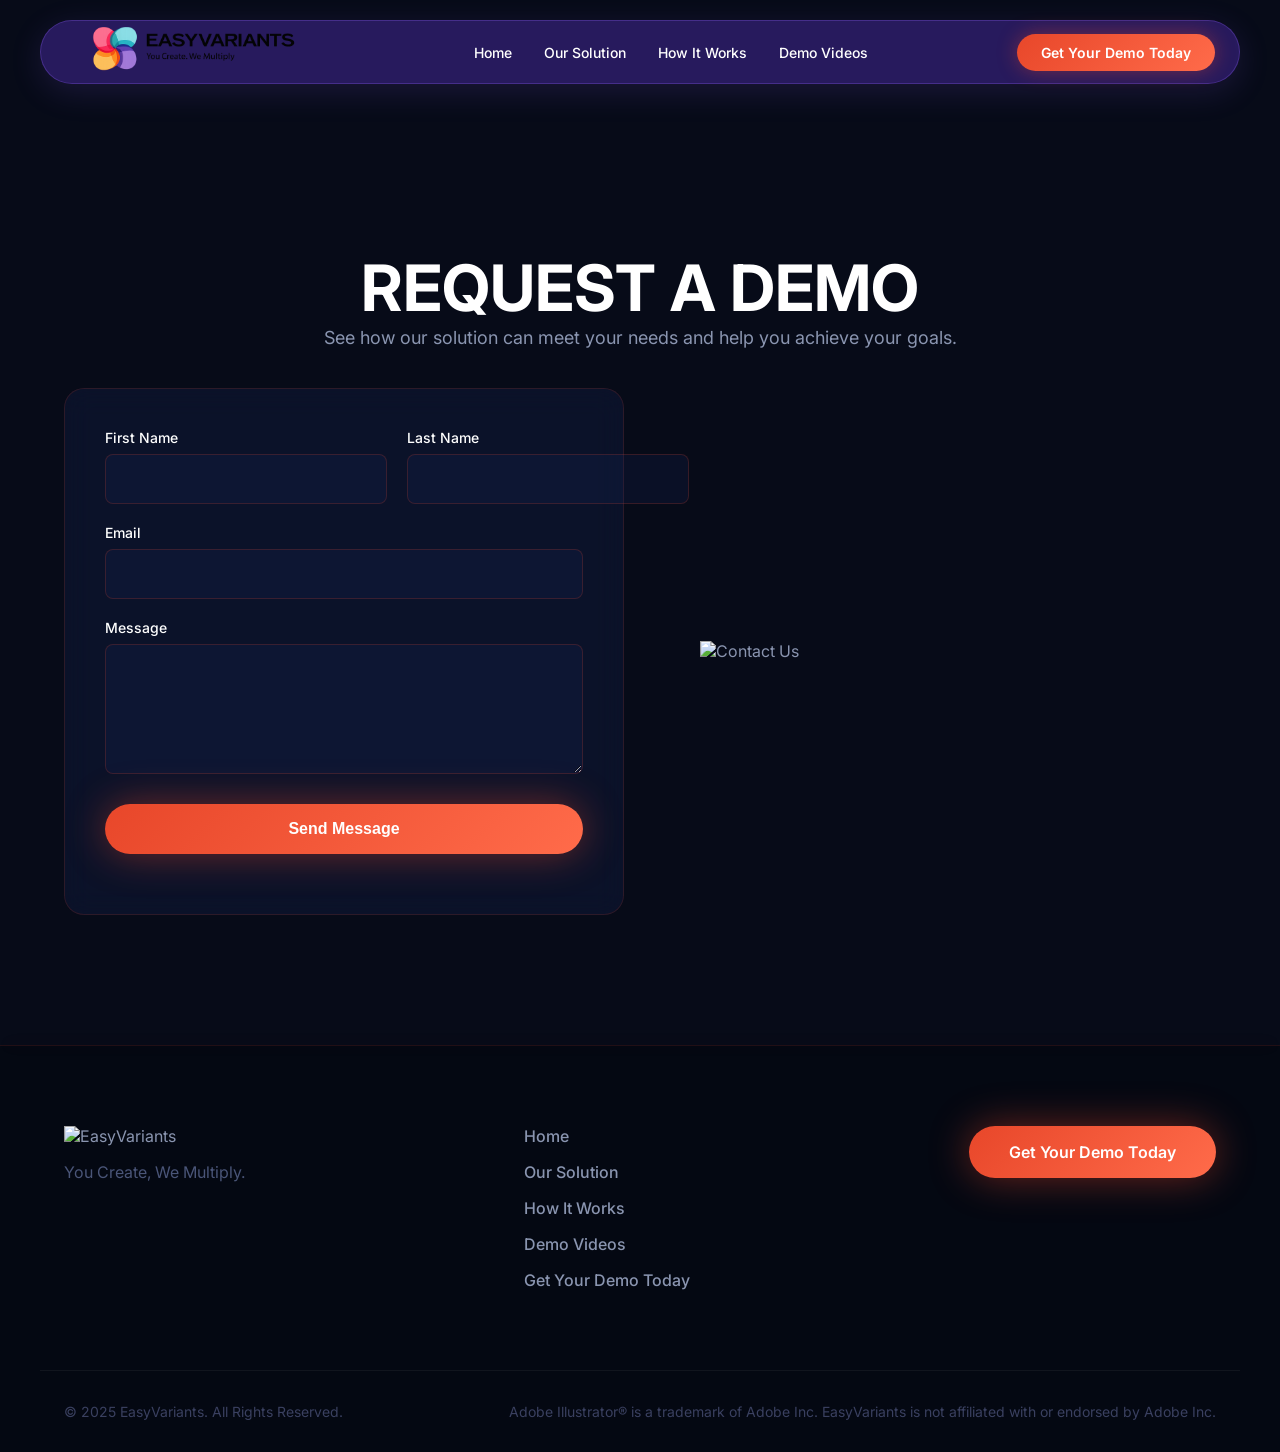
==== contactus.html @ 72572982 "updated latest changes" ====
<!DOCTYPE html>
<html lang="en">
<head>
  <meta charset="UTF-8" />
  <meta name="viewport" content="width=device-width, initial-scale=1.0" />
  <title>EasyVariants - Contact Us</title>
  <link rel="preconnect" href="https://fonts.googleapis.com">
  <link rel="preconnect" href="https://fonts.gstatic.com" crossorigin>
  <link href="https://fonts.googleapis.com/css2?family=Inter:wght@400;600;700;800&display=swap" rel="stylesheet">
  <link rel="stylesheet" href="styles.css">
</head>
<body class="contact-page">

  <!-- NAVBAR -->
  <nav class="navbar navbar-static">
    <div class="nav-container">
      <div class="nav-logo" style="display: flex; align-items: center; width: 260px; pointer-events: none; user-select: none;">
        <img src="logo.png" alt="EasyVariants" style="width: 100%; height: auto; object-fit: contain;" />
      </div>
      <div class="nav-links">
        <a href="index.html#home">Home</a>
        <a href="index.html#solution">Our Solution</a>
        <a href="index.html#how-it-works">How It Works</a>
        <a href="index.html#demos">Demo Videos</a>
      </div>
      <a href="contactus.html" class="nav-cta">Get Your Demo Today</a>

      <!-- Hamburger for mobile -->
      <button class="menu-toggle" aria-label="Toggle Menu">
        <span></span>
        <span></span>
        <span></span>
      </button>
    </div>
  </nav>

  <!-- MOBILE MENU -->
  <div class="mobile-menu">
     <a href="index.html#home">Home</a>
     <a href="index.html#solution">Our Solution</a>
     <a href="index.html#how-it-works">How It Works</a>
     <a href="index.html#demos">Demo Videos</a>
     <a href="contactus.html" class="nav-cta-mobile">Get Your Demo Today</a>
  </div>

  <section class="contact section-scroll">
    <div class="container contact-container">
      <div class="contact-text">
        <h2>REQUEST A DEMO</h2>
        <p>See how our solution can meet your needs and help you achieve your goals.</p>
      </div>

      <div class="contact-split">
        <div class="contact-form-wrapper glass-card">
          <form id="contactForm" class="contact-form">
            <div class="form-row">
              <div class="input-group">
                <label for="firstName">First Name</label>
                <input type="text" id="firstName" name="firstName" required />
              </div>
              <div class="input-group">
                <label for="lastName">Last Name</label>
                <input type="text" id="lastName" name="lastName" required />
              </div>
            </div>
            
            <div class="input-group">
              <label for="email">Email</label>
              <input type="email" id="email" name="email" required />
            </div>

            <div class="input-group">
              <label for="message">Message</label>
              <textarea id="message" name="message" rows="5" required></textarea>
            </div>

            <button type="submit" class="btn btn-primary submit-btn">Send Message</button>
            <div class="form-messages">
              <div class="success-msg">Message sent successfully!</div>
              <div class="error-msg">Something went wrong. Please try again!</div>
            </div>
          </form>
        </div>
        
        <div class="contact-illustration">
          <img src="https://easyvariants.com/img/contactus.png" alt="Contact Us" />
        </div>
      </div>
    </div>
  </section>

  <!-- FOOTER -->
  <footer>
    <div class="footer-top-line"></div>
    <div class="container footer-grid">
      <div class="footer-brand">
        <img src="https://easyvariants.com/img/logo.png" alt="EasyVariants" class="footer-logo-img" />
        <p>You Create, We Multiply.</p>
      </div>
      <div class="footer-nav">
        <a href="index.html#home">Home</a>
        <a href="index.html#solution">Our Solution</a>
        <a href="index.html#how-it-works">How It Works</a>
        <a href="index.html#demos">Demo Videos</a>
        <a href="contactus.html">Get Your Demo Today</a>
      </div>
      <div class="footer-action">
        <a href="contactus.html" class="btn btn-primary">Get Your Demo Today</a>
      </div>
    </div>
    <div class="container footer-bottom">
      <p>&copy; 2025 EasyVariants. All Rights Reserved.</p>
      <p class="disclaimer">Adobe Illustrator&reg; is a trademark of Adobe Inc. EasyVariants is not affiliated with or endorsed by Adobe Inc.</p>
    </div>
  </footer>

  <script src="script.js"></script>
</body>
</html>
---- styles.css ----
:root {
  --bg-main: #070B18;
  --bg-alt: #0C1228;

  --color-white: #FFFFFF;
  --color-body: #8A95B0;
  --color-muted: #4A5578;

  --brand-navy: #1A2B5E;
  --brand-orange: #E8472A;
  --brand-orange-glow: rgba(232, 71, 42, 0.35);

  --card-bg: rgba(26, 43, 94, 0.25);
  --card-border: rgba(232, 71, 42, 0.15);

  --grad-hero: linear-gradient(135deg, #E8472A 0%, #FF7A59 50%, #1A2B5E 100%);
  --grad-text: linear-gradient(90deg, #E8472A, #FF8C6B);
  --grad-btn: linear-gradient(135deg, #E8472A, #FF6B4A);

  --font-main: "Inter", sans-serif;
}

* {
  box-sizing: border-box;
  margin: 0;
  padding: 0;
}

html {
  font-family: var(--font-main);
  background: var(--bg-main);
  color: var(--color-body);
  scroll-behavior: smooth;
  font-size: 16px;
  overflow-x: hidden;
}

/* Base Typography */
h1,
h2,
h3,
h4,
h5,
h6 {
  color: var(--color-white);
  line-height: 1.2;
}

.badge {
  display: inline-block;
  font-size: 11px;
  letter-spacing: 0.18em;
  text-transform: uppercase;
  background: rgba(232, 71, 42, 0.1);
  border: 1px solid rgba(232, 71, 42, 0.25);
  border-radius: 50px;
  padding: 6px 16px;
  color: #E8472A;
  /* Fallback */
  background-clip: padding-box;
  margin-bottom: 24px;
  font-weight: 600;
}

/* Utilities */
.container {
  max-width: 1200px;
  margin: 0 auto;
  padding: 0 24px;
}

.section-center {
  text-align: center;
  max-width: 800px;
  margin: 0 auto 64px auto;
}

.section-center h2 {
  font-size: clamp(36px, 5vw, 64px);
  font-weight: 700;
  letter-spacing: -0.03em;
  margin-bottom: 24px;
}

.section-center p {
  font-size: 18px;
  line-height: 1.6;
}

/* Cinematic padding per requirements */
section {
  padding: 130px 0;
  position: relative;
}

.section-alt {
  background: var(--bg-alt);
}

/* Animations */
.section-scroll {
  opacity: 0;
  transform: translateY(28px);
  transition: opacity 0.6s ease, transform 0.6s ease;
}

.section-scroll.scrolled-in {
  opacity: 1;
  transform: translateY(0);
}

/* Buttons */
.btn {
  display: inline-flex;
  align-items: center;
  justify-content: center;
  padding: 16px 40px;
  border-radius: 50px;
  text-decoration: none;
  font-weight: 600;
  font-size: 16px;
  transition: all 0.3s ease;
  cursor: pointer;
  border: none;
}

.btn-primary {
  background: var(--grad-btn);
  color: var(--color-white);
  box-shadow: 0 0 40px rgba(232, 71, 42, 0.45);
}

.btn-primary:hover {
  transform: scale(1.03);
  box-shadow: 0 0 50px rgba(232, 71, 42, 0.6);
}

.btn-ghost {
  background: transparent;
  color: var(--brand-orange);
  border: 1.5px solid rgba(232, 71, 42, 0.5);
}

.btn-ghost:hover {
  background: var(--grad-btn);
  color: var(--color-white);
  border-color: transparent;
  transform: scale(1.03);
}

/* Cards */
.card,
.glass-card {
  background: var(--card-bg);
  backdrop-filter: blur(14px);
  -webkit-backdrop-filter: blur(14px);
  border-radius: 20px;
  border: 1px solid var(--card-border);
  padding: 40px;
  transition: transform 0.3s ease, box-shadow 0.3s ease;
}

.card h3 {
  font-size: 20px;
  font-weight: 600;
  margin-bottom: 16px;
  margin-top: 16px;
}

.card p {
  font-size: 16px;
  line-height: 1.6;
  color: var(--color-body);
}

/* Navbar */
.navbar {
  position: fixed;
  top: 20px;
  left: 0;
  right: 0;
  z-index: 100;
  pointer-events: none;
  /* Let clicks pass to background if empty */
}

.nav-container {
  pointer-events: auto;
  max-width: 1200px;
  height: 64px;
  margin: 0 auto;
  padding: 0 24px;
  border-radius: 60px;
  background: transparent;
  border: 1px solid transparent;
  display: flex;
  justify-content: space-between;
  align-items: center;
  transition: all 0.3s ease;
  box-shadow: none;
}

.navbar.scrolled .nav-container,
.navbar-static .nav-container {
  background: rgba(42, 28, 97, 0.95);
  backdrop-filter: blur(24px);
  -webkit-backdrop-filter: blur(24px);
  border: 1px solid rgba(139, 92, 246, 0.3);
  box-shadow: 0 8px 32px rgba(139, 92, 246, 0.15);
}

.nav-logo {
  display: flex;
  align-items: center;
  gap: 12px;
  text-decoration: none;
  color: var(--color-white);
  font-weight: 700;
  font-size: 18px;
}

.nav-logo img {
  height: 28px;
  width: auto;
}

.nav-links {
  display: flex;
  gap: 32px;
}

.nav-links a {
  color: var(--color-white);
  text-decoration: none;
  font-size: 14px;
  font-weight: 500;
  transition: color 0.3s ease;
}

.nav-links a:hover {
  color: var(--brand-orange);
}

.nav-cta {
  background: var(--grad-btn);
  color: var(--color-white);
  padding: 10px 24px;
  border-radius: 50px;
  text-decoration: none;
  font-weight: 600;
  font-size: 14px;
  box-shadow: 0 0 20px rgba(232, 71, 42, 0.4);
  transition: transform 0.3s ease;
}

.nav-cta:hover {
  transform: scale(1.05);
}

.menu-toggle {
  display: none;
  flex-direction: column;
  gap: 4px;
  background: none;
  border: none;
  cursor: pointer;
}

.menu-toggle span {
  display: block;
  width: 24px;
  height: 2px;
  background: var(--color-white);
  transition: 0.3s;
}

.mobile-menu {
  display: none;
  position: fixed;
  top: 80px;
  left: 20px;
  right: 20px;
  background: var(--card-bg);
  backdrop-filter: blur(24px);
  -webkit-backdrop-filter: blur(24px);
  border: 1px solid var(--card-border);
  border-radius: 20px;
  padding: 24px;
  flex-direction: column;
  gap: 20px;
  z-index: 99;
  text-align: center;
  transform: translateY(-20px);
  opacity: 0;
  pointer-events: none;
  transition: all 0.3s ease;
}

.mobile-menu.active {
  transform: translateY(0);
  opacity: 1;
  pointer-events: auto;
}

.mobile-menu a {
  color: var(--color-white);
  text-decoration: none;
  font-size: 18px;
  font-weight: 600;
}

.nav-cta-mobile {
  background: var(--grad-btn);
  padding: 14px;
  border-radius: 50px;
  color: var(--color-white);
  display: inline-block;
  margin-top: 10px;
}

/* HERO SECTION */
.hero {
  min-height: 100vh;
  display: flex;
  flex-direction: column;
  justify-content: center;
  align-items: center;
  text-align: center;
  padding-top: 160px;
  overflow: hidden;
}

.hero-content {
  max-width: 860px;
  position: relative;
  z-index: 2;
  margin: 0 auto;
}

.hero-bg {
  position: absolute;
  top: 0;
  left: 0;
  right: 0;
  bottom: 0;
  z-index: 1;
  overflow: hidden;
  pointer-events: none;
}

.orb {
  position: absolute;
  border-radius: 50%;
  filter: blur(120px);
}

.orb-orange {
  width: 600px;
  height: 600px;
  background: rgba(232, 71, 42, 0.12);
  top: 20%;
  left: -100px;
}

.orb-navy {
  width: 800px;
  height: 800px;
  background: rgba(26, 43, 94, 0.4);
  top: 10%;
  right: -200px;
}

.orb-red {
  width: 500px;
  height: 500px;
  background: rgba(180, 30, 10, 0.08);
  bottom: -100px;
  left: 30%;
}

.hero h1 {
  font-size: clamp(60px, 9vw, 100px);
  font-weight: 800;
  letter-spacing: -0.04em;
  line-height: 1.05;
  margin-bottom: 32px;
}

.line-gradient {
  background: var(--grad-text);
  -webkit-background-clip: text;
  -webkit-text-fill-color: transparent;
  background-clip: text;
}

.hero-sub {
  font-size: 20px;
  line-height: 1.6;
  max-width: 720px;
  margin: 0 auto 48px auto;
}

.hero-actions {
  display: flex;
  gap: 20px;
  justify-content: center;
  align-items: center;
  margin-bottom: 80px;
}

/* Rocket animation */
.hero-rocket {
  position: absolute;
  right: 5%;
  top: 40%;
  width: auto;
  max-width: 200px;
  z-index: 2;
  animation: float 3s ease-in-out infinite;
}

@keyframes float {
  0% {
    transform: translateY(-12px);
  }

  50% {
    transform: translateY(12px);
  }

  100% {
    transform: translateY(-12px);
  }
}

/* Marquee */
.marquee {
  width: 100%;
  overflow: hidden;
  background: rgba(26, 43, 94, 0.3);
  border-top: 1px solid rgba(232, 71, 42, 0.1);
  border-bottom: 1px solid rgba(232, 71, 42, 0.1);
  padding: 16px 0;
  position: relative;
  z-index: 2;
  margin-top: auto;
}

.marquee-track {
  display: flex;
  width: max-content;
  animation: marquee-scroll 25s linear infinite;
  align-items: center;
}

.marquee-track span {
  font-size: 16px;
  font-weight: 600;
  color: var(--color-white);
  padding: 0 24px;
}

.marquee-track .dot {
  width: 6px;
  height: 6px;
  background: var(--brand-orange);
  border-radius: 50%;
  display: inline-block;
  padding: 0;
}

@keyframes marquee-scroll {
  0% {
    transform: translateX(0);
  }

  100% {
    transform: translateX(-50%);
  }
}

/* Bento Grid System */
.bento-grid {
  display: grid;
  grid-template-columns: repeat(2, 1fr);
  gap: 24px;
}

@media (max-width: 768px) {
  .bento-grid {
    grid-template-columns: 1fr;
  }
}

/* THE PROBLEM SECTION */
.problem {
  position: relative;
}

.problem-glow {
  position: absolute;
  top: 50%;
  left: 50%;
  transform: translate(-50%, -50%);
  width: 800px;
  height: 800px;
  background: radial-gradient(circle, rgba(180, 30, 10, 0.06) 0%, transparent 70%);
  pointer-events: none;
  z-index: 0;
}

.problem .container {
  position: relative;
  z-index: 1;
}

.card-top-border {
  border-top: 2px solid rgba(232, 71, 42, 0.4);
}

.card-icon {
  width: 48px;
  height: 48px;
  margin-bottom: 24px;
  border-radius: 8px;
}

/* SOLUTION BRIDGE */
.solution-bridge {
  text-align: center;
  padding-bottom: 0;
  /* Gradient rule at very bottom */
}

.gradient-rule {
  height: 1px;
  width: 100%;
  background: linear-gradient(90deg, transparent, #E8472A, transparent);
  margin-top: 80px;
}

/* HOW IT WORKS */
.timeline-layout {
  display: flex;
  gap: 60px;
  align-items: center;
}

.timeline-left {
  flex: 1;
  position: relative;
  padding-left: 20px;
}

.timeline-line {
  position: absolute;
  left: 10px;
  top: 0;
  bottom: 0;
  width: 2px;
  background: var(--brand-orange);
  box-shadow: 0 0 10px rgba(232, 71, 42, 0.6);
}

.timeline-step {
  position: relative;
  margin-bottom: 60px;
}

.timeline-step:last-child {
  margin-bottom: 0;
}

.step-icon {
  position: absolute;
  left: -20px;
  top: 24px;
  width: 24px;
  height: 24px;
  background: var(--bg-main);
  border: 4px solid var(--brand-orange);
  border-radius: 50%;
  box-shadow: 0 0 15px rgba(232, 71, 42, 0.5);
  transform: translateX(-50%);
  z-index: 2;
}

.step-bg-num {
  position: absolute;
  top: -40px;
  left: 20px;
  font-size: 120px;
  font-weight: 800;
  color: rgba(232, 71, 42, 0.06);
  z-index: 0;
  line-height: 1;
  pointer-events: none;
}

.step-content {
  position: relative;
  z-index: 1;
  padding-left: 60px;
}

.step-content h3 {
  font-size: 24px;
  margin-bottom: 16px;
}

.timeline-right {
  flex: 1;
}

/* Mockup Panel */
.mockup-panel {
  overflow: hidden;
  padding: 0;
  display: flex;
  flex-direction: column;
}

.mockup-header {
  height: 36px;
  background: rgba(0, 0, 0, 0.2);
  border-bottom: 1px solid var(--card-border);
  display: flex;
  align-items: center;
  padding: 0 16px;
  gap: 8px;
}

.mockup-header .dots {
  width: 10px;
  height: 10px;
  border-radius: 50%;
  background: rgba(255, 255, 255, 0.2);
}

.mockup-body {
  padding: 24px;
  background: rgba(10, 15, 30, 0.5);
}

.layer-item {
  display: flex;
  align-items: center;
  gap: 12px;
  padding: 12px;
  background: rgba(255, 255, 255, 0.03);
  border-radius: 8px;
  margin-bottom: 12px;
  font-size: 14px;
  font-weight: 500;
  border: 1px solid rgba(255, 255, 255, 0.05);
}

.layer-color {
  width: 16px;
  height: 16px;
  border-radius: 4px;
}

.c-orange {
  background: var(--brand-orange);
}

.c-blue {
  background: var(--brand-navy);
}

.c-green {
  background: #1f9450;
}

.mockup-canvas {
  height: 180px;
  margin-top: 24px;
  background: rgba(0, 0, 0, 0.2);
  border-radius: 12px;
  border: 1px solid var(--card-border);
  position: relative;
  overflow: hidden;
}

.mock-shape {
  position: absolute;
  top: 50%;
  left: 50%;
  transform: translate(-50%, -50%);
  width: 100px;
  height: 100px;
  border: 2px dashed rgba(255, 255, 255, 0.2);
  border-radius: 8px;
}

.mock-var {
  position: absolute;
  top: 50%;
  left: 50%;
  transform: translate(-50%, -50%);
  background: var(--brand-orange);
  color: white;
  padding: 4px 12px;
  font-size: 12px;
  font-weight: 700;
  border-radius: 4px;
}

/* INTELLIGENT FEATURES */
.grid-3 {
  display: grid;
  grid-template-columns: repeat(3, 1fr);
  gap: 24px;
}

.top-gradient-border {
  position: relative;
  overflow: hidden;
}

.top-gradient-border::before {
  content: "";
  position: absolute;
  top: 0;
  left: 0;
  right: 0;
  height: 3px;
  background: linear-gradient(90deg, #E8472A, #FF8C6B);
}

.hover-lift {
  transition: transform 0.3s ease, box-shadow 0.3s ease;
}

.hover-lift:hover {
  transform: translateY(-6px);
  box-shadow: 0 10px 40px rgba(232, 71, 42, 0.15);
}

/* DEMO VIDEOS - FLIPCARD */
.demo-section {
  position: relative;
  overflow: hidden;
  text-align: center;
}

.demo-glow {
  position: absolute;
  top: 50%;
  left: 50%;
  transform: translate(-50%, -50%);
  width: 800px;
  height: 800px;
  background: radial-gradient(circle, rgba(232, 71, 42, 0.15) 0%, transparent 60%);
  pointer-events: none;
}

.demo-container {
  display: flex;
  align-items: center;
  justify-content: space-between;
  gap: 60px;
  position: relative;
  z-index: 10;
}

.demo-text {
  flex: 1;
  text-align: left;
}

.drag-hint {
  color: #c9513a;
  font-weight: 600;
  margin-top: 16px;
}

.demo-flipcards {
  flex: 1;
  display: flex;
  justify-content: center;
  align-items: center;
  height: 500px;
}

/* Custom CSS to mimic Framer FlipCard component */
.flip-stack {
  position: relative;
  width: 320px;
  height: 420px;
  perspective: 1000px;
}

.flip-card {
  position: absolute;
  top: 0;
  left: 0;
  width: 100%;
  height: 100%;
  border-radius: 24px;
  background-size: cover;
  background-position: center;
  border: 1px solid rgba(255, 255, 255, 0.1);
  box-shadow: 0 20px 50px rgba(0, 0, 0, 0.5);
  cursor: grab;
  /* Using will-change could help with animations depending on device */
  will-change: transform, opacity;
  overflow: hidden;
  display: flex;
  flex-direction: column;
  justify-content: flex-end;
  /* Smooth transitions when dropping or re-stacking */
  transition: transform 0.6s cubic-bezier(0.2, 0.8, 0.2, 1),
    opacity 0.6s cubic-bezier(0.2, 0.8, 0.2, 1),
    scale 0.6s cubic-bezier(0.2, 0.8, 0.2, 1),
    box-shadow 0.6s cubic-bezier(0.2, 0.8, 0.2, 1);
}

.flip-card.dragging {
  cursor: grabbing;
  transition: none;
}

/* FlipCard visual inner details */
.fc-overlay {
  background: linear-gradient(transparent, rgba(7, 11, 24, 0.92));
  padding: 32px 24px 24px 24px;
  z-index: 2;
}

.fc-badge {
  position: absolute;
  top: 16px;
  right: 16px;
  background: rgba(232, 71, 42, 0.9);
  color: white;
  padding: 6px 12px;
  border-radius: 50px;
  font-size: 12px;
  font-weight: 600;
  z-index: 3;
}

.fc-title {
  color: white;
  font-size: 18px;
  font-weight: 600;
  margin-bottom: 4px;
}

.fc-desc {
  color: var(--color-body);
  font-size: 14px;
}


/* THE ADVANTAGE */
.stat-banner {
  background: rgba(232, 71, 42, 0.08);
  border: 1px solid rgba(232, 71, 42, 0.3);
  color: var(--brand-orange);
  padding: 12px 32px;
  border-radius: 50px;
  display: inline-block;
  font-weight: 600;
  box-shadow: 0 0 20px rgba(232, 71, 42, 0.1);
  margin-top: 16px;
}

.card-glow-dot {
  position: relative;
  overflow: hidden;
}

.glow-dot {
  position: absolute;
  top: 40px;
  left: 40px;
  width: 8px;
  height: 8px;
  background: var(--brand-orange);
  border-radius: 50%;
  box-shadow: 0 0 15px rgba(232, 71, 42, 0.8);
}

.card-glow-dot h3 {
  padding-left: 20px;
}

/* FINAL CTA */
.final-cta {
  text-align: center;
  position: relative;
}

.cta-glow {
  position: absolute;
  top: 50%;
  left: 50%;
  transform: translate(-50%, -50%);
  width: 900px;
  height: 900px;
  background: radial-gradient(circle, rgba(232, 71, 42, 0.15) 0%, transparent 60%);
  pointer-events: none;
}

.cta-container {
  max-width: 700px;
  position: relative;
  z-index: 2;
}

.cta-container h2 {
  font-size: clamp(36px, 5vw, 64px);
  margin-bottom: 24px;
}

.cta-container p {
  font-size: 18px;
  margin-bottom: 40px;
}

.btn-xl {
  padding: 20px 56px;
  font-size: 18px;
  box-shadow: 0 0 60px rgba(232, 71, 42, 0.55);
}

.cta-sub {
  margin-top: 24px;
  margin-bottom: 0 !important;
  font-size: 14px !important;
  color: var(--color-muted) !important;
}

/* FOOTER */
footer {
  background: #040812;
  position: relative;
}

.footer-top-line {
  height: 1px;
  background: rgba(232, 71, 42, 0.12);
  box-shadow: 0 -1px 20px rgba(232, 71, 42, 0.15);
}

.footer-grid {
  display: flex;
  justify-content: space-between;
  padding: 80px 24px;
  flex-wrap: wrap;
  gap: 40px;
}

.footer-brand {
  max-width: 300px;
}

.footer-logo-img {
  height: 32px;
  margin-bottom: 16px;
}

.footer-brand p {
  color: var(--color-muted);
}

.footer-nav {
  display: flex;
  flex-direction: column;
  gap: 16px;
}

.footer-nav a {
  color: var(--color-body);
  text-decoration: none;
  font-weight: 500;
  transition: color 0.3s;
}

.footer-nav a:hover {
  color: var(--brand-orange);
}

.footer-bottom {
  border-top: 1px solid rgba(255, 255, 255, 0.05);
  padding: 32px 24px;
  display: flex;
  justify-content: space-between;
  align-items: center;
  flex-wrap: wrap;
  gap: 20px;
}

.footer-bottom p {
  color: #3A4060;
  font-size: 14px;
}

/* CONTACT PAGE */
.contact-page {
  padding-top: 120px;
}

.contact-split {
  display: flex;
  gap: 60px;
  align-items: center;
  margin-top: 40px;
}

.contact-text {
  text-align: center;
}

.contact-text h2 {
  font-size: clamp(36px, 5vw, 64px);
}

.contact-text p {
  color: var(--color-body);
  font-size: 18px;
}

.contact-form-wrapper {
  flex: 1;
  max-width: 560px;
}

.contact-illustration {
  flex: 1;
}

.contact-illustration img {
  width: 100%;
  max-width: 500px;
  display: block;
  margin: 0 auto;
}

.form-row {
  display: flex;
  gap: 20px;
  margin-bottom: 20px;
}

.form-row .input-group {
  flex: 1;
  margin-bottom: 0;
}

.input-group {
  margin-bottom: 20px;
  display: flex;
  flex-direction: column;
}

.input-group label {
  margin-bottom: 8px;
  color: var(--color-white);
  font-size: 14px;
  font-weight: 500;
}

.input-group input,
.input-group textarea {
  background: rgba(26, 43, 94, 0.2);
  border: 1px solid rgba(232, 71, 42, 0.2);
  border-radius: 8px;
  padding: 14px 16px;
  color: var(--color-white);
  font-family: inherit;
  font-size: 16px;
  transition: all 0.3s ease;
  outline: none;
}

.input-group input:focus,
.input-group textarea:focus {
  border-color: var(--brand-orange);
  background: rgba(26, 43, 94, 0.4);
  box-shadow: 0 0 10px rgba(232, 71, 42, 0.2);
}

.submit-btn {
  width: 100%;
  margin-top: 10px;
}

.form-messages {
  margin-top: 20px;
  text-align: center;
}

.success-msg,
.error-msg {
  display: none;
  font-weight: 600;
  font-size: 14px;
}

.success-msg {
  color: #10B981;
}

.error-msg {
  color: #EF4444;
}

/* Responsive adjustments */
@media (max-width: 992px) {
  .timeline-layout {
    flex-direction: column;
  }

  .grid-3 {
    grid-template-columns: 1fr;
  }

  .demo-container {
    flex-direction: column;
    text-align: center;
  }

  .demo-text {
    text-align: center;
  }

  .contact-split {
    flex-direction: column;
  }
}

@media (max-width: 768px) {

  .nav-links,
  .nav-cta {
    display: none;
  }

  .menu-toggle {
    display: flex;
  }

  .form-row {
    flex-direction: column;
    gap: 0;
  }

  .form-row .input-group {
    margin-bottom: 20px;
  }

  .hero-rocket {
    display: none;
  }

  .hero h1 {
    font-size: 40px;
  }

  section {
    padding: 80px 0;
  }
}

/* Our Solution Section Redesign */
.solution-section { padding: 120px 0; display: flex; align-items: center; }
.solution-container { display: flex; gap: 60px; align-items: center; justify-content: space-between; }
.solution-left { flex: 0 0 45%; }
.solution-title { font-size: clamp(40px, 5vw, 56px); line-height: 1.1; margin-bottom: 24px; font-weight: 800; }
.solution-right { flex: 0 0 50%; display: flex; justify-content: flex-end; }
.workflow-card { background: rgba(12, 18, 40, 0.6); backdrop-filter: blur(20px); border: 1px solid rgba(139, 92, 246, 0.2); border-radius: 24px; padding: 40px; width: 100%; max-width: 480px; box-shadow: 0 20px 50px rgba(0,0,0,0.5); }
.wf-row { display: flex; justify-content: space-between; align-items: center; background: rgba(255,255,255,0.03); border: 1px solid rgba(255,255,255,0.05); padding: 16px 24px; border-radius: 12px; margin-bottom: 16px; }
.wf-label { display: flex; align-items: center; gap: 12px; font-weight: 600; font-size: 16px; color: var(--color-white); }
.wf-dot { width: 10px; height: 10px; border-radius: 50%; display: inline-block; }
.wf-value { background: rgba(255,255,255,0.05); padding: 4px 12px; border-radius: 20px; font-size: 14px; font-weight: 600; color: var(--color-body); }
.wf-footer { margin-top: 32px; background: rgba(139, 92, 246, 0.1); border-radius: 16px; padding: 24px; display: flex; justify-content: space-between; align-items: center; border: 1px solid rgba(139, 92, 246, 0.2); }
.wf-footer-label { font-weight: 600; color: #A78BFA; }
.wf-footer-val { font-size: 32px; font-weight: 800; color: white; line-height: 1; }

@media (max-width: 992px) {
  .solution-container { flex-direction: column; text-align: center; }
  .solution-left { width: 100%; max-width: 600px; margin-bottom: 40px; }
  .solution-right { width: 100%; justify-content: center; }
}

/* Smart Automation System */
.sa-layout { display: flex; gap: 40px; align-items: stretch; justify-content: space-between; }
.sa-grid { flex: 0 0 50%; display: grid; grid-template-columns: 1fr 1fr; gap: 20px; }
.sa-card {
  background: rgba(255,255,255,0.03); 
  border: 1px solid rgba(255,255,255,0.05); 
  border-radius: 16px; 
  padding: 32px 24px; 
  transition: transform 0.3s ease, background 0.3s ease;
}
.sa-card:hover { transform: translateY(-4px); background: rgba(255,255,255,0.06); }
.sa-card h4 { font-size: 18px; font-weight: 600; margin-bottom: 12px; color: var(--color-white); }
.sa-card p { font-size: 14px; color: var(--color-body); line-height: 1.5; margin: 0; }

.sa-highlight { flex: 0 0 45%; display: flex; align-items: stretch; }
.sa-highlight .premium-glass {
  width: 100%; max-width: none;
  background: rgba(7, 11, 24, 0.4);
  backdrop-filter: blur(40px);
  -webkit-backdrop-filter: blur(40px);
  border: 1px solid rgba(96, 165, 250, 0.3);
  box-shadow: 0 20px 60px rgba(0,0,0,0.6), inset 0 0 30px rgba(139,92,246,0.1);
  transition: all 0.3s ease;
  border-radius: 20px;
}
.sa-highlight .premium-glass:hover {
  transform: translateY(-8px);
  box-shadow: 0 30px 80px rgba(0,0,0,0.8), inset 0 0 50px rgba(139,92,246,0.2);
  border-color: rgba(139, 92, 246, 0.5);
}
.gradient-text { background: linear-gradient(90deg, #60A5FA, #A78BFA); -webkit-background-clip: text; background-clip: text; -webkit-text-fill-color: transparent; }

@media (max-width: 992px) {
  .sa-layout { flex-direction: column; }
  .sa-grid { flex: none; width: 100%; }
  .sa-highlight { flex: none; width: 100%; margin-top: 30px; }
}
@media (max-width: 768px) {
  .sa-grid { grid-template-columns: 1fr; }
}
/* --- V2 STYLES ADDED FOR HERO, SOLUTIONS, AND HOW IT WORKS --- */

/* Hero V2 (No scroll constraint) */
.no-scroll { height: 100vh; overflow: visible; padding: 0 !important; display: flex; align-items: center; justify-content: center; }
.hero-container-v2 { display: flex; align-items: center; width: 100%; max-width: 1200px; padding: 0 24px; margin-top: 80px; }
.hero-left { flex: 0 0 55%; text-align: left; z-index: 2; padding-right: 40px; }
.hero-right { flex: 0 0 45%; position: relative; display: flex; justify-content: center; z-index: 2; }
.hero-left h1 { font-size: clamp(32px, 4vw, 56px); line-height: 1.15; margin-bottom: 24px; }
.hero-left p.hero-sub { font-size: 18px; margin-bottom: 32px; max-width: 500px; margin-left: 0; }
.hero-left .hero-actions { display: flex; justify-content: flex-start; margin-bottom: 0; }

.shirt-interactive-container { position: relative; width: 100%; max-width: 500px; aspect-ratio: 1; perspective: 1200px; }
.shirt-glow { position: absolute; top: 50%; left: 50%; width: 350px; height: 350px; transform: translate(-50%, -50%); border-radius: 50%; background: radial-gradient(circle, rgba(59, 130, 246, 0.5) 0%, transparent 60%); filter: blur(40px); z-index: 0; pointer-events: none; }
.shirt-stack { width: 100%; height: 100%; position: relative; z-index: 1; transform-style: preserve-3d; transition: transform 0.6s ease; cursor: pointer; }
.shirt { width: 100%; height: auto; position: absolute; top: 0; left: 0; transition: all 0.6s cubic-bezier(0.2, 0.8, 0.2, 1); transform-origin: center center; }

/* Initial States */
.main-shirt { z-index: 15; transform: translateZ(0); filter: drop-shadow(0 20px 30px rgba(0,0,0,0.5)); }
/* All back shirts are hidden behind the main shirt initially */
.back-shirt { z-index: 1; opacity: 0; transform: scale(0.9) translate(0, 0); }

/* Hover actions (fanning out directly to the left and back/right) */
.shirt-stack:hover .main-shirt { transform: scale(1.1) translateZ(10px); filter: drop-shadow(0 30px 40px rgba(232,71,42,0.6)); z-index: 15; }

/* Left Fan (5 shirts) - increasing distance left and up */
.shirt-stack:hover .sl1 { opacity: 0.9; transform: translate(-40px, -20px) scale(0.95); transition-delay: 0.05s; z-index: 14; }
.shirt-stack:hover .sl2 { opacity: 0.8; transform: translate(-80px, -40px) scale(0.9); transition-delay: 0.1s; z-index: 13; }
.shirt-stack:hover .sl3 { opacity: 0.7; transform: translate(-120px, -60px) scale(0.85); transition-delay: 0.15s; z-index: 12; }
.shirt-stack:hover .sl4 { opacity: 0.6; transform: translate(-160px, -80px) scale(0.8); transition-delay: 0.2s; z-index: 11; }
.shirt-stack:hover .sl5 { opacity: 0.5; transform: translate(-200px, -100px) scale(0.75); transition-delay: 0.25s; z-index: 10; }

/* Right/Back Fan (5 shirts) - increasing distance right and up */
.shirt-stack:hover .sr1 { opacity: 0.9; transform: translate(40px, -20px) scale(0.95); transition-delay: 0.05s; z-index: 14; }
.shirt-stack:hover .sr2 { opacity: 0.8; transform: translate(80px, -40px) scale(0.9); transition-delay: 0.1s; z-index: 13; }
.shirt-stack:hover .sr3 { opacity: 0.7; transform: translate(120px, -60px) scale(0.85); transition-delay: 0.15s; z-index: 12; }
.shirt-stack:hover .sr4 { opacity: 0.6; transform: translate(160px, -80px) scale(0.8); transition-delay: 0.2s; z-index: 11; }
.shirt-stack:hover .sr5 { opacity: 0.5; transform: translate(200px, -100px) scale(0.75); transition-delay: 0.25s; z-index: 10; }

@keyframes floatUp { 0%, 100% { transform: translateY(0); } 50% { transform: translateY(-15px); } }
.shirt-interactive-container { animation: floatUp 5s ease-in-out infinite; }

/* Solutions V2 */
.solutions-grid-v2 { display: grid; grid-template-columns: repeat(3, 1fr); gap: 24px; }
.solution-stats { grid-column: 1 / -1; display: flex; align-items: center; justify-content: center; flex-direction: column; padding: 60px; text-align: center; position: relative; overflow: hidden; border: 1px solid rgba(139,92,246,0.3); }
.stats-glow { position: absolute; background: radial-gradient(circle, rgba(139,92,246,0.2) 0%, transparent 60%); width: 100%; height: 100%; top: 0; left: 0; z-index: 0; pointer-events: none;}
.stats-number { font-size: clamp(48px, 6vw, 80px) !important; font-weight: 800; margin: 0; z-index: 1; }
.stats-label { font-size: 20px; font-weight: 600; text-transform: uppercase; letter-spacing: 2px; color: var(--color-white) !important; z-index: 1; margin-top: 8px;}
.relative-overflow { position: relative; overflow: hidden; }
.blob { position: absolute; width: 150px; height: 150px; filter: blur(40px); opacity: 0.3; border-radius: 50%; z-index: 0; pointer-events: none;}
.blob-purple { background: #8B5CF6; top: -50px; right: -50px; }
.blob-blue { background: #3B82F6; bottom: -50px; left: -50px; }
.blob-cyan { background: #06b6d4; top: -50px; left: -50px; }
.blob-orange { background: #f97316; bottom: -50px; right: -50px; }
.s-icon { font-size: 32px; margin-bottom: 24px; position: relative; z-index: 1; display: inline-flex; align-items: center; justify-content: center; width: 64px; height: 64px; border-radius: 16px; background: rgba(0,0,0,0.3); border: 1px solid rgba(255,255,255,0.1); }
.purple-glow { box-shadow: 0 0 25px rgba(139,92,246,0.5); }
.blue-glow { box-shadow: 0 0 25px rgba(59,130,246,0.5); }
.cyan-glow { box-shadow: 0 0 25px rgba(6,182,212,0.5); }
.orange-glow { box-shadow: 0 0 25px rgba(249,115,22,0.5); }
.solutions-grid-v2 h3 { position: relative; z-index: 1; font-size: 22px; font-weight: 700; }
.solutions-grid-v2 p { position: relative; z-index: 1; color: var(--color-body); }

/* Timeline V2 */
.hw-container-v2 { display: flex; gap: 60px; align-items: stretch; justify-content: space-between; }
.hw-left { flex: 0 0 45%; position: relative; }
.hw-right { flex: 0 0 55%; position: relative; }
.timeline-v2 { position: relative; padding-left: 40px; margin-top: 50px; }
.timeline-glow { position: absolute; left: 40px; top: 0; width: 4px; height: 100%; background: linear-gradient(to bottom, #3B82F6, #8B5CF6, #E8472A); filter: blur(10px); opacity: 0.5; z-index: 0; }
.timeline-line-v2 { position: absolute; left: 40px; top: 0; width: 4px; height: 100%; background: rgba(255,255,255,0.1); border-radius: 4px; z-index: 1; }
.timeline-progress { position: absolute; top: 0; left: 0; width: 100%; height: 0%; background: linear-gradient(to bottom, #3B82F6, #8B5CF6, #E8472A); transition: height 0.5s ease; border-radius: 4px; }
.tl-step { position: relative; margin-bottom: 70px; z-index: 2; padding-left: 50px; cursor: pointer; }
.tl-step:last-child { margin-bottom: 0; min-height: 80px; }
.tl-circle { position: absolute; left: -24px; top: 0; width: 48px; height: 48px; border-radius: 50%; background: var(--bg-alt); border: 2px solid rgba(255,255,255,0.2); display: flex; align-items: center; justify-content: center; font-weight: 700; font-family: var(--font-main); color: rgba(255,255,255,0.4); z-index: 3; transition: all 0.3s ease; box-sizing: border-box; }
.tl-step.active .tl-circle, .tl-step:hover .tl-circle { border-color: #3B82F6; background: #3B82F6; color: white; box-shadow: 0 0 20px rgba(59,130,246,0.8); transform: scale(1.1); }
.tl-content { opacity: 0.6; transition: opacity 0.3s ease; }
.tl-step.active .tl-content, .tl-step:hover .tl-content { opacity: 1; }
.tl-content h3 { font-size: 24px; margin-bottom: 12px; }

/* Video Preview Panel */
.video-preview-panel { height: 100%; min-height: 520px; position: sticky; top: 100px; display: flex; flex-direction: column; overflow: hidden; padding: 0 !important; border: 1px solid rgba(139,92,246,0.3); transition: transform 0.3s ease; }
.video-preview-panel:hover { transform: scale(1.02); }
.panel-blur { position: absolute; width: 100%; height: 100%; top: 0; left: 0; background: radial-gradient(circle at center, rgba(59,130,246,0.1) 0%, transparent 70%); pointer-events: none; z-index: 0; }
.video-display { flex: 1; position: relative; overflow: hidden; }
.vid-screen { position: absolute; top: 0; left: 0; width: 100%; height: 100%; transition: opacity 0.5s ease, transform 0.5s ease; display: flex; align-items: center; justify-content: center; transform: translateY(20px); }
.vid-screen[style*="opacity: 1"] { transform: translateY(0); }
.vid-sim { background: rgba(0,0,0,0.6); width: 85%; height: 75%; border-radius: 20px; border: 1px solid rgba(255,255,255,0.08); position: relative; display: flex; align-items: center; justify-content: center; box-shadow: 0 20px 40px rgba(0,0,0,0.5); }
.vid-label { position: absolute; bottom: 20px; font-weight: 600; font-size: 14px; text-transform: uppercase; letter-spacing: 1px; color: var(--color-white); background: rgba(255,255,255,0.1); padding: 6px 16px; border-radius: 50px; backdrop-filter: blur(8px); }
.vid-box { position: relative; width: 160px; height: 160px; border: 2px dashed rgba(255,255,255,0.2); display: flex; align-items: center; justify-content: center; border-radius: 16px; }
.pulse-ring { position: absolute; width: 100%; height: 100%; border: 2px solid #E8472A; border-radius: 16px; animation: pulse 2s infinite; }
@keyframes pulse { 0% { transform: scale(1); opacity: 0.8; } 100% { transform: scale(1.3); opacity: 0; } }
.vid-mock-logo { font-size: 28px; font-weight: 800; color: white; z-index: 1; }
.consistency-box { background: rgba(59,130,246,0.2); border-style: solid; border-color: #3B82F6; }
.lock-icon { position: absolute; top: 12px; right: 12px; font-size: 24px; }
.vid-mock-shape.circle { width: 90px; height: 90px; border-radius: 50%; background: white; box-shadow: 0 0 30px rgba(255,255,255,0.2); }
.grid-box { border: none; display: grid; grid-template-columns: 1fr 1fr; gap: 12px; }
.v-grid-item { width: 74px; height: 74px; border-radius: 8px; box-shadow: inset 0 0 0 1px rgba(255,255,255,0.2); }

.video-indicators { display: flex; justify-content: center; align-items: center; gap: 16px; padding: 24px; z-index: 2; position: relative; background: rgba(0,0,0,0.3); border-top: 1px solid rgba(255,255,255,0.05); }
.vid-dot { width: 12px; height: 12px; border-radius: 50%; border: none; background: rgba(255,255,255,0.2); cursor: pointer; transition: all 0.3s ease; }
.vid-dot.active { background: #3B82F6; box-shadow: 0 0 15px #3B82F6; transform: scale(1.3); }
.vid-dot:hover { background: rgba(255,255,255,0.5); }

@media (max-width: 992px) {
  .solutions-grid-v2 { grid-template-columns: 1fr 1fr; }
  .hw-container-v2 { flex-direction: column; }
  .hero-container-v2 { flex-direction: column; padding-top: 100px; text-align: center; }
  .hero-left { flex: none; width: 100%; padding-right: 0; margin-bottom: 60px; }
  .hero-left p.hero-sub { margin-left: auto; margin-right: auto; }
  .hero-left .hero-actions { justify-content: center; }
  .hero-right { width: 100%; display: flex; justify-content: center; }
  .no-scroll { height: auto; min-height: 100vh; padding: 60px 0 !important; }
}
@media (max-width: 768px) {
  .solutions-grid-v2 { grid-template-columns: 1fr; }
  .timeline-v2 { padding-left: 20px; }
  .timeline-glow, .timeline-line-v2 { left: 20px; }
  .tl-step { padding-left: 30px; }
  .tl-circle { left: -24px; width: 40px; height: 40px; font-size: 14px; }
}

/* Meet EasyVariants Desktop Layout */
.meet-section { padding: 100px 0; }
.meet-layout { 
  display: flex; 
  gap: 60px; 
  align-items: center; 
}
.meet-left { 
  flex: 0 0 55%; 
}
.meet-right { 
  flex: 0 0 45%; 
  text-align: left; /* Ensure text is aligned on left */
  font-size: 16px; 
  line-height: 1.8; 
  color: var(--color-body); 
  padding-right: 20px;
}

/* Meet EasyVariants & Snake Timeline */
@media (max-width: 992px) {
  .meet-layout { flex-direction: column; text-align: left; }
  .meet-left, .meet-right { width: 100%; flex: none; padding-right: 0; }
  .meet-video-placeholder { margin-bottom: 30px; }
  .snake-svg { display: none !important; }
  .snake-step { justify-content: center !important; }
  .snake-step .ss-inner { width: 100% !important; flex-direction: column !important; text-align: center !important; }
  .snake-step .ss-card { margin: 20px 0 0 0 !important; width: 100%; }
  .snake-step .sn-num { margin: 0 auto; }
}

/* Section backgrounds for Visual Separation */
.section-alt-bg {
  background: rgba(12, 18, 40, 0.4);
  border-top: 1px solid rgba(255, 255, 255, 0.03);
  border-bottom: 1px solid rgba(255, 255, 255, 0.03);
}

/* DRAGGABLE CAROUSEL IN MEET LEFT */
.draggable-carousel {
  width: 100%;
  overflow: hidden;
  padding: 10px 0 20px;
  cursor: grab;
  position: relative;
}
.draggable-carousel:active {
  cursor: grabbing;
}
.dc-track {
  display: flex;
  align-items: center;
  transition: transform 0.1s ease-out;
  will-change: transform;
}
.dc-card {
  flex: 0 0 350px;
  height: 220px;
  margin: 0 10px;
  border-radius: 16px;
  background: rgba(12, 18, 40, 0.4);
  border: 1px solid rgba(139, 92, 246, 0.2);
  box-shadow: 0 10px 30px rgba(0,0,0,0.5);
  backdrop-filter: blur(10px);
  position: relative;
  overflow: hidden;
  transition: all 0.4s cubic-bezier(0.25,1,0.5,1);
  transform: scale(0.85); /* Default scaled down */
  opacity: 0.5;
  filter: blur(2px);
  user-select: none;
}
.dc-card.active-center {
  transform: scale(1);
  opacity: 1;
  filter: blur(0px);
  box-shadow: 0 20px 40px rgba(139,92,246,0.3);
  border-color: rgba(139, 92, 246, 0.6);
  z-index: 10;
}
.dc-preview {
  position: absolute; top:0; left:0; width:100%; height:100%;
  background: radial-gradient(circle at center, rgba(30,58,138,0.3) 0%, rgba(12,18,40,1) 100%);
  display: flex; flex-direction: column; justify-content: center; align-items: center;
  text-align: center; z-index: 2; transition: opacity 0.3s ease;
}
.dc-preview h3 { font-size: 18px; margin: 0 0 8px; color: white; }
.dc-preview p { font-size: 13px; color: rgba(255,255,255,0.7); margin: 0; padding: 0 10px; }

.dc-play {
  width: 50px; height: 50px;
  background: rgba(139, 92, 246, 0.8);
  border-radius: 50%; display: flex; justify-content: center; align-items: center;
  font-size: 20px; color: white; margin-bottom: 12px;
  box-shadow: 0 0 20px #8B5CF6;
  cursor: pointer;
  transition: all 0.3s ease;
  padding-left: 4px; /* align triangle */
}
.dc-play:hover {
  transform: scale(1.1);
  background: #8B5CF6;
  box-shadow: 0 0 30px #8B5CF6;
}

.dc-iframe-wrapper {
  position: absolute; top:0; left:0; width:100%; height:100%; z-index: 1; background: black;
}
.dc-iframe-wrapper iframe {
  width: 100%; height: 100%; border: none;
}
@media (max-width: 768px) {
  .dc-card { flex: 0 0 85vw; height: 200px; margin: 0 5px; }
  .dc-preview h3 { font-size: 16px; }
  .dc-preview p { font-size: 12px; }
  .dc-play { width: 40px; height: 40px; font-size: 16px; margin-bottom: 8px;}
}
.meet-video-carousel {
  box-shadow: 0 10px 40px rgba(0,0,0,0.5);
}
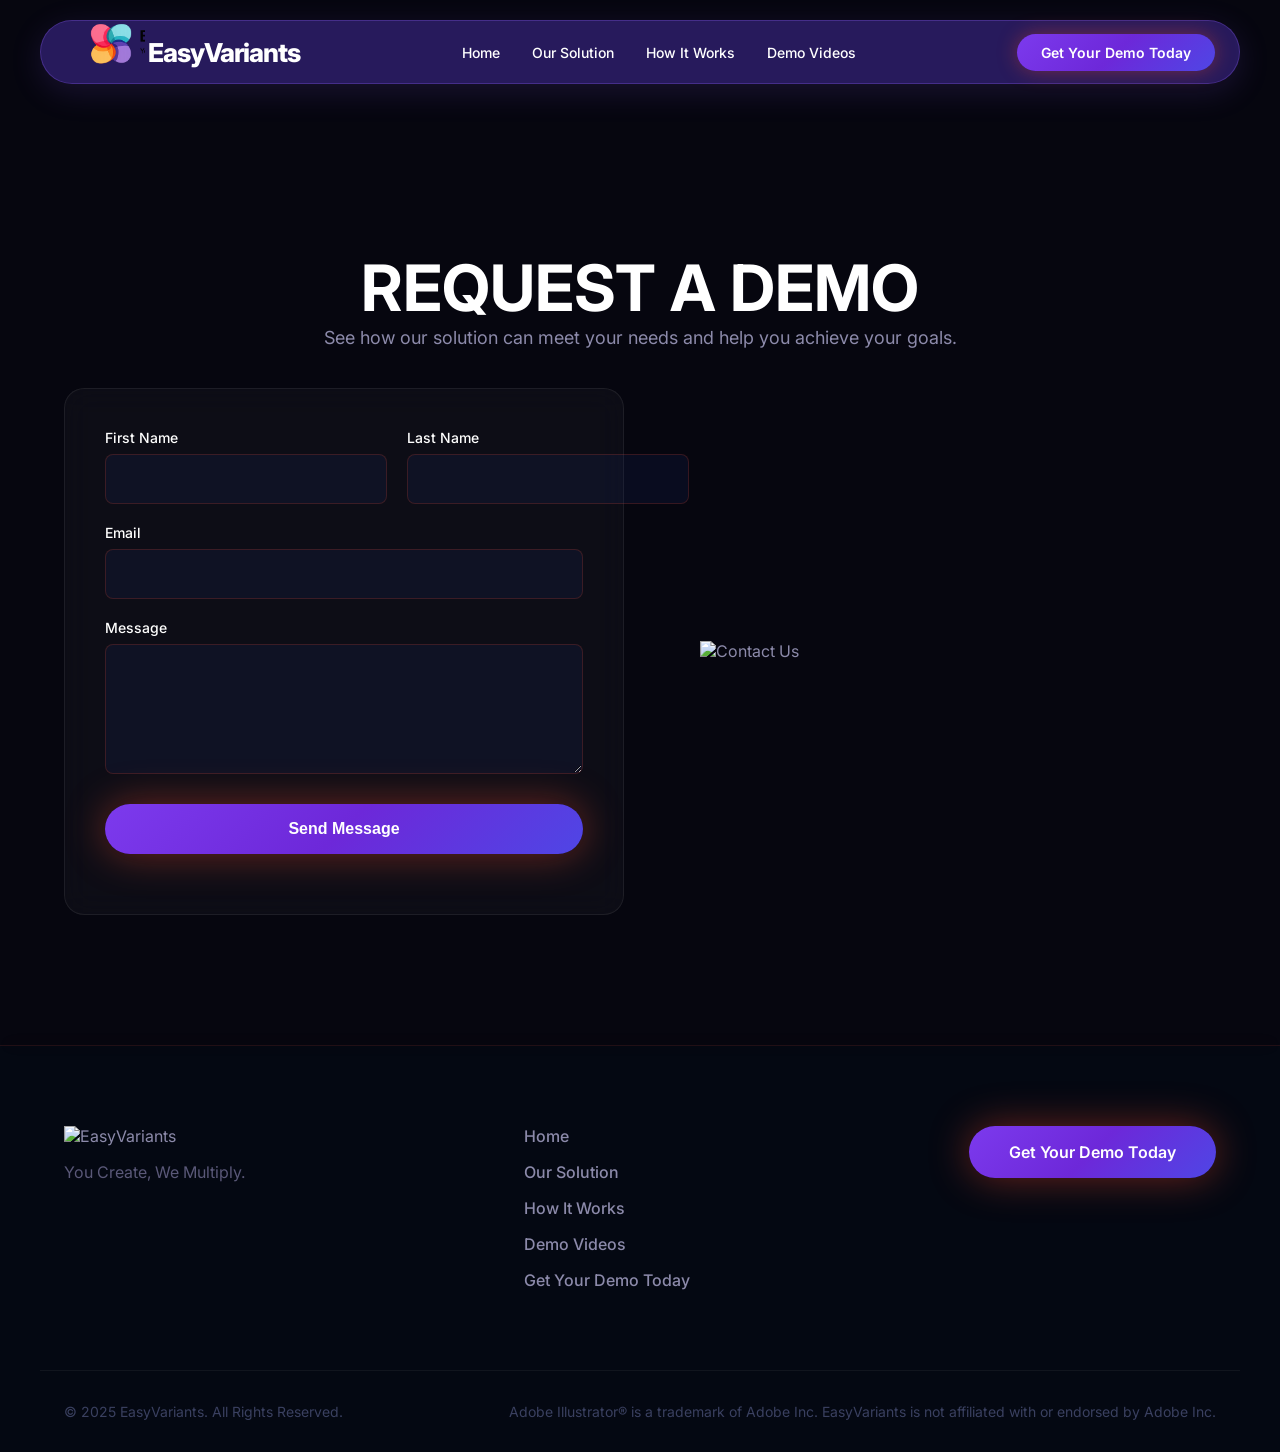
==== commit 7abe1b48: "Updated project files" ====
--- a/contactus.html
+++ b/contactus.html
@@ -1,5 +1,6 @@
 <!DOCTYPE html>
 <html lang="en">
+
 <head>
   <meta charset="UTF-8" />
   <meta name="viewport" content="width=device-width, initial-scale=1.0" />
@@ -9,13 +10,17 @@
   <link href="https://fonts.googleapis.com/css2?family=Inter:wght@400;600;700;800&display=swap" rel="stylesheet">
   <link rel="stylesheet" href="styles.css">
 </head>
+
 <body class="contact-page">
 
   <!-- NAVBAR -->
   <nav class="navbar navbar-static">
     <div class="nav-container">
-      <div class="nav-logo" style="display: flex; align-items: center; width: 260px; pointer-events: none; user-select: none;">
-        <img src="logo.png" alt="EasyVariants" style="width: 100%; height: auto; object-fit: contain;" />
+      <div class="nav-logo" style="display: flex; align-items: center; gap: 8px; pointer-events: none; user-select: none;">
+        <div style="width: 80px; height: 80px; overflow: hidden; display: flex; align-items: center; justify-content: flex-start; margin-top: -10px;">
+          <img src="logo.png" alt="EasyVariants" style="height: 100px; width: auto; max-width: none; transform: scale(1.6); transform-origin: left center;" />
+        </div>
+        <span style="font-size: 26px; font-weight: 800; color: #ffffff; letter-spacing: -1px; margin-left: -5px;">EasyVariants</span>
       </div>
       <div class="nav-links">
         <a href="index.html#home">Home</a>
@@ -36,11 +41,11 @@
 
   <!-- MOBILE MENU -->
   <div class="mobile-menu">
-     <a href="index.html#home">Home</a>
-     <a href="index.html#solution">Our Solution</a>
-     <a href="index.html#how-it-works">How It Works</a>
-     <a href="index.html#demos">Demo Videos</a>
-     <a href="contactus.html" class="nav-cta-mobile">Get Your Demo Today</a>
+    <a href="index.html#home">Home</a>
+    <a href="index.html#solution">Our Solution</a>
+    <a href="index.html#how-it-works">How It Works</a>
+    <a href="index.html#demos">Demo Videos</a>
+    <a href="contactus.html" class="nav-cta-mobile">Get Your Demo Today</a>
   </div>
 
   <section class="contact section-scroll">
@@ -63,7 +68,7 @@
                 <input type="text" id="lastName" name="lastName" required />
               </div>
             </div>
-            
+
             <div class="input-group">
               <label for="email">Email</label>
               <input type="email" id="email" name="email" required />
@@ -81,7 +86,7 @@
             </div>
           </form>
         </div>
-        
+
         <div class="contact-illustration">
           <img src="https://easyvariants.com/img/contactus.png" alt="Contact Us" />
         </div>
@@ -110,10 +115,12 @@
     </div>
     <div class="container footer-bottom">
       <p>&copy; 2025 EasyVariants. All Rights Reserved.</p>
-      <p class="disclaimer">Adobe Illustrator&reg; is a trademark of Adobe Inc. EasyVariants is not affiliated with or endorsed by Adobe Inc.</p>
+      <p class="disclaimer">Adobe Illustrator&reg; is a trademark of Adobe Inc. EasyVariants is not affiliated with or
+        endorsed by Adobe Inc.</p>
     </div>
   </footer>
 
   <script src="script.js"></script>
 </body>
-</html>
+
+</html>
--- a/styles.css
+++ b/styles.css
@@ -1,21 +1,22 @@
 :root {
-  --bg-main: #070B18;
-  --bg-alt: #0C1228;
-
-  --color-white: #FFFFFF;
-  --color-body: #8A95B0;
-  --color-muted: #4A5578;
+  --bg-main: #06060f;
+  --bg-alt: #0a0a1f; 
+
+  --color-white: #ffffff;
+  --color-body: #8c8aaa;
+  --color-muted: #5a5878;
 
   --brand-navy: #1A2B5E;
-  --brand-orange: #E8472A;
-  --brand-orange-glow: rgba(232, 71, 42, 0.35);
-
-  --card-bg: rgba(26, 43, 94, 0.25);
-  --card-border: rgba(232, 71, 42, 0.15);
-
-  --grad-hero: linear-gradient(135deg, #E8472A 0%, #FF7A59 50%, #1A2B5E 100%);
-  --grad-text: linear-gradient(90deg, #E8472A, #FF8C6B);
-  --grad-btn: linear-gradient(135deg, #E8472A, #FF6B4A);
+  --brand-purple: #a78bfa;
+  --brand-violet: #7c3aed;
+  --brand-indigo: #4f46e5;
+  
+  --card-bg: rgba(255, 255, 255, 0.03);
+  --card-border: rgba(255, 255, 255, 0.07);
+
+  --grad-hero: linear-gradient(135deg, #7c3aed 0%, #4f46e5 50%, #ffffff 100%);
+  --grad-text: linear-gradient(90deg, #c4b5fd 0%, #818cf8 50%, #ffffff 100%);
+  --grad-btn: linear-gradient(135deg, #7c3aed 0%, #6d28d9 50%, #4f46e5 100%);
 
   --font-main: "Inter", sans-serif;
 }
@@ -48,18 +49,19 @@
 
 .badge {
   display: inline-block;
-  font-size: 11px;
-  letter-spacing: 0.18em;
+  font-family: 'Playfair Display', serif;
+  font-size: 14px;
+  letter-spacing: 0.12em;
   text-transform: uppercase;
-  background: rgba(232, 71, 42, 0.1);
-  border: 1px solid rgba(232, 71, 42, 0.25);
+  background: rgba(167, 139, 250, 0.1);
+  border: 1px solid rgba(167, 139, 250, 0.25);
   border-radius: 50px;
-  padding: 6px 16px;
-  color: #E8472A;
-  /* Fallback */
+  padding: 8px 24px;
+  color: #a78bfa;
   background-clip: padding-box;
   margin-bottom: 24px;
-  font-weight: 600;
+  font-weight: 700;
+  font-style: italic;
 }
 
 /* Utilities */
@@ -76,10 +78,14 @@
 }
 
 .section-center h2 {
-  font-size: clamp(36px, 5vw, 64px);
-  font-weight: 700;
+  font-size: clamp(40px, 6vw, 68px);
+  font-weight: 800;
   letter-spacing: -0.03em;
   margin-bottom: 24px;
+  background: linear-gradient(90deg, #3b82f6, #ffffff, #a855f7, #22d3ee);
+  -webkit-background-clip: text;
+  -webkit-text-fill-color: transparent;
+  background-clip: text;
 }
 
 .section-center p {
@@ -91,6 +97,11 @@
 section {
   padding: 130px 0;
   position: relative;
+  background: var(--bg-main);
+}
+
+section:nth-of-type(even) {
+  background: var(--bg-alt);
 }
 
 .section-alt {
@@ -771,17 +782,22 @@
 }
 
 .drag-hint {
-  color: #c9513a;
-  font-weight: 600;
-  margin-top: 16px;
+  color: var(--brand-violet);
+  font-weight: 800;
+  text-transform: uppercase;
+  letter-spacing: 4px;
+  font-size: 13px;
+  text-align: center;
 }
 
 .demo-flipcards {
   flex: 1;
   display: flex;
+  flex-direction: column;
   justify-content: center;
   align-items: center;
-  height: 500px;
+  gap: 20px;
+  position: relative;
 }
 
 /* Custom CSS to mimic Framer FlipCard component */
@@ -1167,214 +1183,993 @@
 }
 
 /* Our Solution Section Redesign */
-.solution-section { padding: 120px 0; display: flex; align-items: center; }
-.solution-container { display: flex; gap: 60px; align-items: center; justify-content: space-between; }
-.solution-left { flex: 0 0 45%; }
-.solution-title { font-size: clamp(40px, 5vw, 56px); line-height: 1.1; margin-bottom: 24px; font-weight: 800; }
-.solution-right { flex: 0 0 50%; display: flex; justify-content: flex-end; }
-.workflow-card { background: rgba(12, 18, 40, 0.6); backdrop-filter: blur(20px); border: 1px solid rgba(139, 92, 246, 0.2); border-radius: 24px; padding: 40px; width: 100%; max-width: 480px; box-shadow: 0 20px 50px rgba(0,0,0,0.5); }
-.wf-row { display: flex; justify-content: space-between; align-items: center; background: rgba(255,255,255,0.03); border: 1px solid rgba(255,255,255,0.05); padding: 16px 24px; border-radius: 12px; margin-bottom: 16px; }
-.wf-label { display: flex; align-items: center; gap: 12px; font-weight: 600; font-size: 16px; color: var(--color-white); }
-.wf-dot { width: 10px; height: 10px; border-radius: 50%; display: inline-block; }
-.wf-value { background: rgba(255,255,255,0.05); padding: 4px 12px; border-radius: 20px; font-size: 14px; font-weight: 600; color: var(--color-body); }
-.wf-footer { margin-top: 32px; background: rgba(139, 92, 246, 0.1); border-radius: 16px; padding: 24px; display: flex; justify-content: space-between; align-items: center; border: 1px solid rgba(139, 92, 246, 0.2); }
-.wf-footer-label { font-weight: 600; color: #A78BFA; }
-.wf-footer-val { font-size: 32px; font-weight: 800; color: white; line-height: 1; }
+.solution-section {
+  padding: 120px 0;
+  display: flex;
+  align-items: center;
+}
+
+.solution-container {
+  display: flex;
+  gap: 60px;
+  align-items: center;
+  justify-content: space-between;
+}
+
+.solution-left {
+  flex: 0 0 45%;
+}
+
+.solution-title {
+  font-size: clamp(40px, 5vw, 56px);
+  line-height: 1.1;
+  margin-bottom: 24px;
+  font-weight: 800;
+}
+
+.solution-right {
+  flex: 0 0 50%;
+  display: flex;
+  justify-content: flex-end;
+}
+
+.workflow-card {
+  background: rgba(12, 18, 40, 0.6);
+  backdrop-filter: blur(20px);
+  border: 1px solid rgba(139, 92, 246, 0.2);
+  border-radius: 24px;
+  padding: 40px;
+  width: 100%;
+  max-width: 480px;
+  box-shadow: 0 20px 50px rgba(0, 0, 0, 0.5);
+}
+
+.wf-row {
+  display: flex;
+  justify-content: space-between;
+  align-items: center;
+  background: rgba(255, 255, 255, 0.03);
+  border: 1px solid rgba(255, 255, 255, 0.05);
+  padding: 16px 24px;
+  border-radius: 12px;
+  margin-bottom: 16px;
+}
+
+.wf-label {
+  display: flex;
+  align-items: center;
+  gap: 12px;
+  font-weight: 600;
+  font-size: 16px;
+  color: var(--color-white);
+}
+
+.wf-dot {
+  width: 10px;
+  height: 10px;
+  border-radius: 50%;
+  display: inline-block;
+}
+
+.wf-value {
+  background: rgba(255, 255, 255, 0.05);
+  padding: 4px 12px;
+  border-radius: 20px;
+  font-size: 14px;
+  font-weight: 600;
+  color: var(--color-body);
+}
+
+.wf-footer {
+  margin-top: 32px;
+  background: rgba(139, 92, 246, 0.1);
+  border-radius: 16px;
+  padding: 24px;
+  display: flex;
+  justify-content: space-between;
+  align-items: center;
+  border: 1px solid rgba(139, 92, 246, 0.2);
+}
+
+.wf-footer-label {
+  font-weight: 600;
+  color: #A78BFA;
+}
+
+.wf-footer-val {
+  font-size: 32px;
+  font-weight: 800;
+  color: white;
+  line-height: 1;
+}
 
 @media (max-width: 992px) {
-  .solution-container { flex-direction: column; text-align: center; }
-  .solution-left { width: 100%; max-width: 600px; margin-bottom: 40px; }
-  .solution-right { width: 100%; justify-content: center; }
+  .solution-container {
+    flex-direction: column;
+    text-align: center;
+  }
+
+  .solution-left {
+    width: 100%;
+    max-width: 600px;
+    margin-bottom: 40px;
+  }
+
+  .solution-right {
+    width: 100%;
+    justify-content: center;
+  }
 }
 
 /* Smart Automation System */
-.sa-layout { display: flex; gap: 40px; align-items: stretch; justify-content: space-between; }
-.sa-grid { flex: 0 0 50%; display: grid; grid-template-columns: 1fr 1fr; gap: 20px; }
+.sa-layout {
+  display: flex;
+  gap: 40px;
+  align-items: stretch;
+  justify-content: space-between;
+}
+
+.sa-grid {
+  flex: 0 0 50%;
+  display: grid;
+  grid-template-columns: 1fr 1fr;
+  gap: 20px;
+}
+
 .sa-card {
-  background: rgba(255,255,255,0.03); 
-  border: 1px solid rgba(255,255,255,0.05); 
-  border-radius: 16px; 
-  padding: 32px 24px; 
+  background: rgba(255, 255, 255, 0.03);
+  border: 1px solid rgba(255, 255, 255, 0.05);
+  border-radius: 16px;
+  padding: 32px 24px;
   transition: transform 0.3s ease, background 0.3s ease;
 }
-.sa-card:hover { transform: translateY(-4px); background: rgba(255,255,255,0.06); }
-.sa-card h4 { font-size: 18px; font-weight: 600; margin-bottom: 12px; color: var(--color-white); }
-.sa-card p { font-size: 14px; color: var(--color-body); line-height: 1.5; margin: 0; }
-
-.sa-highlight { flex: 0 0 45%; display: flex; align-items: stretch; }
+
+.sa-card:hover {
+  transform: translateY(-4px);
+  background: rgba(255, 255, 255, 0.06);
+}
+
+.sa-card h4 {
+  font-size: 18px;
+  font-weight: 600;
+  margin-bottom: 12px;
+  color: var(--color-white);
+}
+
+.sa-card p {
+  font-size: 14px;
+  color: var(--color-body);
+  line-height: 1.5;
+  margin: 0;
+}
+
+.sa-highlight {
+  flex: 0 0 45%;
+  display: flex;
+  align-items: stretch;
+}
+
 .sa-highlight .premium-glass {
-  width: 100%; max-width: none;
+  width: 100%;
+  max-width: none;
   background: rgba(7, 11, 24, 0.4);
   backdrop-filter: blur(40px);
   -webkit-backdrop-filter: blur(40px);
   border: 1px solid rgba(96, 165, 250, 0.3);
-  box-shadow: 0 20px 60px rgba(0,0,0,0.6), inset 0 0 30px rgba(139,92,246,0.1);
+  box-shadow: 0 20px 60px rgba(0, 0, 0, 0.6), inset 0 0 30px rgba(139, 92, 246, 0.1);
   transition: all 0.3s ease;
   border-radius: 20px;
 }
+
 .sa-highlight .premium-glass:hover {
   transform: translateY(-8px);
-  box-shadow: 0 30px 80px rgba(0,0,0,0.8), inset 0 0 50px rgba(139,92,246,0.2);
+  box-shadow: 0 30px 80px rgba(0, 0, 0, 0.8), inset 0 0 50px rgba(139, 92, 246, 0.2);
   border-color: rgba(139, 92, 246, 0.5);
 }
-.gradient-text { background: linear-gradient(90deg, #60A5FA, #A78BFA); -webkit-background-clip: text; background-clip: text; -webkit-text-fill-color: transparent; }
+
+.gradient-text {
+  background: linear-gradient(90deg, #60A5FA, #A78BFA);
+  -webkit-background-clip: text;
+  background-clip: text;
+  -webkit-text-fill-color: transparent;
+}
 
 @media (max-width: 992px) {
-  .sa-layout { flex-direction: column; }
-  .sa-grid { flex: none; width: 100%; }
-  .sa-highlight { flex: none; width: 100%; margin-top: 30px; }
-}
+  .sa-layout {
+    flex-direction: column;
+  }
+
+  .sa-grid {
+    flex: none;
+    width: 100%;
+  }
+
+  .sa-highlight {
+    flex: none;
+    width: 100%;
+    margin-top: 30px;
+  }
+}
+
 @media (max-width: 768px) {
-  .sa-grid { grid-template-columns: 1fr; }
-}
+  .sa-grid {
+    grid-template-columns: 1fr;
+  }
+}
+
 /* --- V2 STYLES ADDED FOR HERO, SOLUTIONS, AND HOW IT WORKS --- */
 
 /* Hero V2 (No scroll constraint) */
-.no-scroll { height: 100vh; overflow: visible; padding: 0 !important; display: flex; align-items: center; justify-content: center; }
-.hero-container-v2 { display: flex; align-items: center; width: 100%; max-width: 1200px; padding: 0 24px; margin-top: 80px; }
-.hero-left { flex: 0 0 55%; text-align: left; z-index: 2; padding-right: 40px; }
-.hero-right { flex: 0 0 45%; position: relative; display: flex; justify-content: center; z-index: 2; }
-.hero-left h1 { font-size: clamp(32px, 4vw, 56px); line-height: 1.15; margin-bottom: 24px; }
-.hero-left p.hero-sub { font-size: 18px; margin-bottom: 32px; max-width: 500px; margin-left: 0; }
-.hero-left .hero-actions { display: flex; justify-content: flex-start; margin-bottom: 0; }
-
-.shirt-interactive-container { position: relative; width: 100%; max-width: 500px; aspect-ratio: 1; perspective: 1200px; }
-.shirt-glow { position: absolute; top: 50%; left: 50%; width: 350px; height: 350px; transform: translate(-50%, -50%); border-radius: 50%; background: radial-gradient(circle, rgba(59, 130, 246, 0.5) 0%, transparent 60%); filter: blur(40px); z-index: 0; pointer-events: none; }
-.shirt-stack { width: 100%; height: 100%; position: relative; z-index: 1; transform-style: preserve-3d; transition: transform 0.6s ease; cursor: pointer; }
-.shirt { width: 100%; height: auto; position: absolute; top: 0; left: 0; transition: all 0.6s cubic-bezier(0.2, 0.8, 0.2, 1); transform-origin: center center; }
+.no-scroll {
+  height: 100vh;
+  overflow: visible;
+  padding: 0 !important;
+  display: flex;
+  align-items: center;
+  justify-content: center;
+}
+
+.hero-container-v2 {
+  display: flex;
+  align-items: center;
+  width: 100%;
+  max-width: 1200px;
+  padding: 0 24px;
+  margin-top: 80px;
+}
+
+.hero-left {
+  flex: 0 0 55%;
+  text-align: left;
+  z-index: 2;
+  padding-right: 40px;
+}
+
+.hero-right {
+  flex: 0 0 45%;
+  position: relative;
+  display: flex;
+  justify-content: center;
+  z-index: 2;
+}
+
+.hero-left h1 {
+  font-size: clamp(32px, 4vw, 56px);
+  line-height: 1.15;
+  margin-bottom: 24px;
+}
+
+.hero-left p.hero-sub {
+  font-size: 18px;
+  margin-bottom: 32px;
+  max-width: 500px;
+  margin-left: 0;
+}
+
+.hero-left .hero-actions {
+  display: flex;
+  justify-content: flex-start;
+  margin-bottom: 0;
+}
+
+.shirt-interactive-container {
+  position: relative;
+  width: 100%;
+  max-width: 500px;
+  aspect-ratio: 1;
+  perspective: 1200px;
+}
+
+.shirt-glow {
+  position: absolute;
+  top: 50%;
+  left: 50%;
+  width: 350px;
+  height: 350px;
+  transform: translate(-50%, -50%);
+  border-radius: 50%;
+  background: radial-gradient(circle, rgba(59, 130, 246, 0.5) 0%, transparent 60%);
+  filter: blur(40px);
+  z-index: 0;
+  pointer-events: none;
+}
+
+.shirt-stack {
+  width: 100%;
+  height: 100%;
+  position: relative;
+  z-index: 1;
+  transform-style: preserve-3d;
+  transition: transform 0.6s ease;
+  cursor: pointer;
+}
+
+.shirt {
+  width: 100%;
+  height: auto;
+  position: absolute;
+  top: 0;
+  left: 0;
+  transition: all 0.6s cubic-bezier(0.2, 0.8, 0.2, 1);
+  transform-origin: center center;
+}
 
 /* Initial States */
-.main-shirt { z-index: 15; transform: translateZ(0); filter: drop-shadow(0 20px 30px rgba(0,0,0,0.5)); }
+.main-shirt {
+  z-index: 15;
+  transform: translateZ(0);
+  filter: drop-shadow(0 20px 30px rgba(0, 0, 0, 0.5));
+}
+
 /* All back shirts are hidden behind the main shirt initially */
-.back-shirt { z-index: 1; opacity: 0; transform: scale(0.9) translate(0, 0); }
+.back-shirt {
+  z-index: 1;
+  opacity: 0;
+  transform: scale(0.9) translate(0, 0);
+}
 
 /* Hover actions (fanning out directly to the left and back/right) */
-.shirt-stack:hover .main-shirt { transform: scale(1.1) translateZ(10px); filter: drop-shadow(0 30px 40px rgba(232,71,42,0.6)); z-index: 15; }
+.shirt-stack:hover .main-shirt {
+  transform: scale(1.1) translateZ(10px);
+  filter: drop-shadow(0 30px 40px rgba(232, 71, 42, 0.6));
+  z-index: 15;
+}
 
 /* Left Fan (5 shirts) - increasing distance left and up */
-.shirt-stack:hover .sl1 { opacity: 0.9; transform: translate(-40px, -20px) scale(0.95); transition-delay: 0.05s; z-index: 14; }
-.shirt-stack:hover .sl2 { opacity: 0.8; transform: translate(-80px, -40px) scale(0.9); transition-delay: 0.1s; z-index: 13; }
-.shirt-stack:hover .sl3 { opacity: 0.7; transform: translate(-120px, -60px) scale(0.85); transition-delay: 0.15s; z-index: 12; }
-.shirt-stack:hover .sl4 { opacity: 0.6; transform: translate(-160px, -80px) scale(0.8); transition-delay: 0.2s; z-index: 11; }
-.shirt-stack:hover .sl5 { opacity: 0.5; transform: translate(-200px, -100px) scale(0.75); transition-delay: 0.25s; z-index: 10; }
+.shirt-stack:hover .sl1 {
+  opacity: 0.9;
+  transform: translate(-40px, -20px) scale(0.95);
+  transition-delay: 0.05s;
+  z-index: 14;
+}
+
+.shirt-stack:hover .sl2 {
+  opacity: 0.8;
+  transform: translate(-80px, -40px) scale(0.9);
+  transition-delay: 0.1s;
+  z-index: 13;
+}
+
+.shirt-stack:hover .sl3 {
+  opacity: 0.7;
+  transform: translate(-120px, -60px) scale(0.85);
+  transition-delay: 0.15s;
+  z-index: 12;
+}
+
+.shirt-stack:hover .sl4 {
+  opacity: 0.6;
+  transform: translate(-160px, -80px) scale(0.8);
+  transition-delay: 0.2s;
+  z-index: 11;
+}
+
+.shirt-stack:hover .sl5 {
+  opacity: 0.5;
+  transform: translate(-200px, -100px) scale(0.75);
+  transition-delay: 0.25s;
+  z-index: 10;
+}
 
 /* Right/Back Fan (5 shirts) - increasing distance right and up */
-.shirt-stack:hover .sr1 { opacity: 0.9; transform: translate(40px, -20px) scale(0.95); transition-delay: 0.05s; z-index: 14; }
-.shirt-stack:hover .sr2 { opacity: 0.8; transform: translate(80px, -40px) scale(0.9); transition-delay: 0.1s; z-index: 13; }
-.shirt-stack:hover .sr3 { opacity: 0.7; transform: translate(120px, -60px) scale(0.85); transition-delay: 0.15s; z-index: 12; }
-.shirt-stack:hover .sr4 { opacity: 0.6; transform: translate(160px, -80px) scale(0.8); transition-delay: 0.2s; z-index: 11; }
-.shirt-stack:hover .sr5 { opacity: 0.5; transform: translate(200px, -100px) scale(0.75); transition-delay: 0.25s; z-index: 10; }
-
-@keyframes floatUp { 0%, 100% { transform: translateY(0); } 50% { transform: translateY(-15px); } }
-.shirt-interactive-container { animation: floatUp 5s ease-in-out infinite; }
+.shirt-stack:hover .sr1 {
+  opacity: 0.9;
+  transform: translate(40px, -20px) scale(0.95);
+  transition-delay: 0.05s;
+  z-index: 14;
+}
+
+.shirt-stack:hover .sr2 {
+  opacity: 0.8;
+  transform: translate(80px, -40px) scale(0.9);
+  transition-delay: 0.1s;
+  z-index: 13;
+}
+
+.shirt-stack:hover .sr3 {
+  opacity: 0.7;
+  transform: translate(120px, -60px) scale(0.85);
+  transition-delay: 0.15s;
+  z-index: 12;
+}
+
+.shirt-stack:hover .sr4 {
+  opacity: 0.6;
+  transform: translate(160px, -80px) scale(0.8);
+  transition-delay: 0.2s;
+  z-index: 11;
+}
+
+.shirt-stack:hover .sr5 {
+  opacity: 0.5;
+  transform: translate(200px, -100px) scale(0.75);
+  transition-delay: 0.25s;
+  z-index: 10;
+}
+
+@keyframes floatUp {
+
+  0%,
+  100% {
+    transform: translateY(0);
+  }
+
+  50% {
+    transform: translateY(-15px);
+  }
+}
+
+.shirt-interactive-container {
+  animation: floatUp 5s ease-in-out infinite;
+}
 
 /* Solutions V2 */
-.solutions-grid-v2 { display: grid; grid-template-columns: repeat(3, 1fr); gap: 24px; }
-.solution-stats { grid-column: 1 / -1; display: flex; align-items: center; justify-content: center; flex-direction: column; padding: 60px; text-align: center; position: relative; overflow: hidden; border: 1px solid rgba(139,92,246,0.3); }
-.stats-glow { position: absolute; background: radial-gradient(circle, rgba(139,92,246,0.2) 0%, transparent 60%); width: 100%; height: 100%; top: 0; left: 0; z-index: 0; pointer-events: none;}
-.stats-number { font-size: clamp(48px, 6vw, 80px) !important; font-weight: 800; margin: 0; z-index: 1; }
-.stats-label { font-size: 20px; font-weight: 600; text-transform: uppercase; letter-spacing: 2px; color: var(--color-white) !important; z-index: 1; margin-top: 8px;}
-.relative-overflow { position: relative; overflow: hidden; }
-.blob { position: absolute; width: 150px; height: 150px; filter: blur(40px); opacity: 0.3; border-radius: 50%; z-index: 0; pointer-events: none;}
-.blob-purple { background: #8B5CF6; top: -50px; right: -50px; }
-.blob-blue { background: #3B82F6; bottom: -50px; left: -50px; }
-.blob-cyan { background: #06b6d4; top: -50px; left: -50px; }
-.blob-orange { background: #f97316; bottom: -50px; right: -50px; }
-.s-icon { font-size: 32px; margin-bottom: 24px; position: relative; z-index: 1; display: inline-flex; align-items: center; justify-content: center; width: 64px; height: 64px; border-radius: 16px; background: rgba(0,0,0,0.3); border: 1px solid rgba(255,255,255,0.1); }
-.purple-glow { box-shadow: 0 0 25px rgba(139,92,246,0.5); }
-.blue-glow { box-shadow: 0 0 25px rgba(59,130,246,0.5); }
-.cyan-glow { box-shadow: 0 0 25px rgba(6,182,212,0.5); }
-.orange-glow { box-shadow: 0 0 25px rgba(249,115,22,0.5); }
-.solutions-grid-v2 h3 { position: relative; z-index: 1; font-size: 22px; font-weight: 700; }
-.solutions-grid-v2 p { position: relative; z-index: 1; color: var(--color-body); }
+.solutions-grid-v2 {
+  display: grid;
+  grid-template-columns: repeat(3, 1fr);
+  gap: 24px;
+}
+
+.solution-stats {
+  grid-column: 1 / -1;
+  display: flex;
+  align-items: center;
+  justify-content: center;
+  flex-direction: column;
+  padding: 60px;
+  text-align: center;
+  position: relative;
+  overflow: hidden;
+  border: 1px solid rgba(139, 92, 246, 0.3);
+}
+
+.stats-glow {
+  position: absolute;
+  background: radial-gradient(circle, rgba(139, 92, 246, 0.2) 0%, transparent 60%);
+  width: 100%;
+  height: 100%;
+  top: 0;
+  left: 0;
+  z-index: 0;
+  pointer-events: none;
+}
+
+.stats-number {
+  font-size: clamp(48px, 6vw, 80px) !important;
+  font-weight: 800;
+  margin: 0;
+  z-index: 1;
+}
+
+.stats-label {
+  font-size: 20px;
+  font-weight: 600;
+  text-transform: uppercase;
+  letter-spacing: 2px;
+  color: var(--color-white) !important;
+  z-index: 1;
+  margin-top: 8px;
+}
+
+.relative-overflow {
+  position: relative;
+  overflow: hidden;
+}
+
+.blob {
+  position: absolute;
+  width: 150px;
+  height: 150px;
+  filter: blur(40px);
+  opacity: 0.3;
+  border-radius: 50%;
+  z-index: 0;
+  pointer-events: none;
+}
+
+.blob-purple {
+  background: #8B5CF6;
+  top: -50px;
+  right: -50px;
+}
+
+.blob-blue {
+  background: #3B82F6;
+  bottom: -50px;
+  left: -50px;
+}
+
+.blob-cyan {
+  background: #06b6d4;
+  top: -50px;
+  left: -50px;
+}
+
+.blob-orange {
+  background: #f97316;
+  bottom: -50px;
+  right: -50px;
+}
+
+.s-icon {
+  font-size: 32px;
+  margin-bottom: 24px;
+  position: relative;
+  z-index: 1;
+  display: inline-flex;
+  align-items: center;
+  justify-content: center;
+  width: 64px;
+  height: 64px;
+  border-radius: 16px;
+  background: rgba(0, 0, 0, 0.3);
+  border: 1px solid rgba(255, 255, 255, 0.1);
+}
+
+.purple-glow {
+  box-shadow: 0 0 25px rgba(139, 92, 246, 0.5);
+}
+
+.blue-glow {
+  box-shadow: 0 0 25px rgba(59, 130, 246, 0.5);
+}
+
+.cyan-glow {
+  box-shadow: 0 0 25px rgba(6, 182, 212, 0.5);
+}
+
+.orange-glow {
+  box-shadow: 0 0 25px rgba(249, 115, 22, 0.5);
+}
+
+.solutions-grid-v2 h3 {
+  position: relative;
+  z-index: 1;
+  font-size: 22px;
+  font-weight: 700;
+}
+
+.solutions-grid-v2 p {
+  position: relative;
+  z-index: 1;
+  color: var(--color-body);
+}
 
 /* Timeline V2 */
-.hw-container-v2 { display: flex; gap: 60px; align-items: stretch; justify-content: space-between; }
-.hw-left { flex: 0 0 45%; position: relative; }
-.hw-right { flex: 0 0 55%; position: relative; }
-.timeline-v2 { position: relative; padding-left: 40px; margin-top: 50px; }
-.timeline-glow { position: absolute; left: 40px; top: 0; width: 4px; height: 100%; background: linear-gradient(to bottom, #3B82F6, #8B5CF6, #E8472A); filter: blur(10px); opacity: 0.5; z-index: 0; }
-.timeline-line-v2 { position: absolute; left: 40px; top: 0; width: 4px; height: 100%; background: rgba(255,255,255,0.1); border-radius: 4px; z-index: 1; }
-.timeline-progress { position: absolute; top: 0; left: 0; width: 100%; height: 0%; background: linear-gradient(to bottom, #3B82F6, #8B5CF6, #E8472A); transition: height 0.5s ease; border-radius: 4px; }
-.tl-step { position: relative; margin-bottom: 70px; z-index: 2; padding-left: 50px; cursor: pointer; }
-.tl-step:last-child { margin-bottom: 0; min-height: 80px; }
-.tl-circle { position: absolute; left: -24px; top: 0; width: 48px; height: 48px; border-radius: 50%; background: var(--bg-alt); border: 2px solid rgba(255,255,255,0.2); display: flex; align-items: center; justify-content: center; font-weight: 700; font-family: var(--font-main); color: rgba(255,255,255,0.4); z-index: 3; transition: all 0.3s ease; box-sizing: border-box; }
-.tl-step.active .tl-circle, .tl-step:hover .tl-circle { border-color: #3B82F6; background: #3B82F6; color: white; box-shadow: 0 0 20px rgba(59,130,246,0.8); transform: scale(1.1); }
-.tl-content { opacity: 0.6; transition: opacity 0.3s ease; }
-.tl-step.active .tl-content, .tl-step:hover .tl-content { opacity: 1; }
-.tl-content h3 { font-size: 24px; margin-bottom: 12px; }
+.hw-container-v2 {
+  display: flex;
+  gap: 60px;
+  align-items: stretch;
+  justify-content: space-between;
+}
+
+.hw-left {
+  flex: 0 0 45%;
+  position: relative;
+}
+
+.hw-right {
+  flex: 0 0 55%;
+  position: relative;
+}
+
+.timeline-v2 {
+  position: relative;
+  padding-left: 40px;
+  margin-top: 50px;
+}
+
+.timeline-glow {
+  position: absolute;
+  left: 40px;
+  top: 0;
+  width: 4px;
+  height: 100%;
+  background: linear-gradient(to bottom, #3B82F6, #8B5CF6, #E8472A);
+  filter: blur(10px);
+  opacity: 0.5;
+  z-index: 0;
+}
+
+.timeline-line-v2 {
+  position: absolute;
+  left: 40px;
+  top: 0;
+  width: 4px;
+  height: 100%;
+  background: rgba(255, 255, 255, 0.1);
+  border-radius: 4px;
+  z-index: 1;
+}
+
+.timeline-progress {
+  position: absolute;
+  top: 0;
+  left: 0;
+  width: 100%;
+  height: 0%;
+  background: linear-gradient(to bottom, #3B82F6, #8B5CF6, #E8472A);
+  transition: height 0.5s ease;
+  border-radius: 4px;
+}
+
+.tl-step {
+  position: relative;
+  margin-bottom: 70px;
+  z-index: 2;
+  padding-left: 50px;
+  cursor: pointer;
+}
+
+.tl-step:last-child {
+  margin-bottom: 0;
+  min-height: 80px;
+}
+
+.tl-circle {
+  position: absolute;
+  left: -24px;
+  top: 0;
+  width: 48px;
+  height: 48px;
+  border-radius: 50%;
+  background: var(--bg-alt);
+  border: 2px solid rgba(255, 255, 255, 0.2);
+  display: flex;
+  align-items: center;
+  justify-content: center;
+  font-weight: 700;
+  font-family: var(--font-main);
+  color: rgba(255, 255, 255, 0.4);
+  z-index: 3;
+  transition: all 0.3s ease;
+  box-sizing: border-box;
+}
+
+.tl-step.active .tl-circle,
+.tl-step:hover .tl-circle {
+  border-color: #3B82F6;
+  background: #3B82F6;
+  color: white;
+  box-shadow: 0 0 20px rgba(59, 130, 246, 0.8);
+  transform: scale(1.1);
+}
+
+.tl-content {
+  opacity: 0.6;
+  transition: opacity 0.3s ease;
+}
+
+.tl-step.active .tl-content,
+.tl-step:hover .tl-content {
+  opacity: 1;
+}
+
+.tl-content h3 {
+  font-size: 24px;
+  margin-bottom: 12px;
+}
 
 /* Video Preview Panel */
-.video-preview-panel { height: 100%; min-height: 520px; position: sticky; top: 100px; display: flex; flex-direction: column; overflow: hidden; padding: 0 !important; border: 1px solid rgba(139,92,246,0.3); transition: transform 0.3s ease; }
-.video-preview-panel:hover { transform: scale(1.02); }
-.panel-blur { position: absolute; width: 100%; height: 100%; top: 0; left: 0; background: radial-gradient(circle at center, rgba(59,130,246,0.1) 0%, transparent 70%); pointer-events: none; z-index: 0; }
-.video-display { flex: 1; position: relative; overflow: hidden; }
-.vid-screen { position: absolute; top: 0; left: 0; width: 100%; height: 100%; transition: opacity 0.5s ease, transform 0.5s ease; display: flex; align-items: center; justify-content: center; transform: translateY(20px); }
-.vid-screen[style*="opacity: 1"] { transform: translateY(0); }
-.vid-sim { background: rgba(0,0,0,0.6); width: 85%; height: 75%; border-radius: 20px; border: 1px solid rgba(255,255,255,0.08); position: relative; display: flex; align-items: center; justify-content: center; box-shadow: 0 20px 40px rgba(0,0,0,0.5); }
-.vid-label { position: absolute; bottom: 20px; font-weight: 600; font-size: 14px; text-transform: uppercase; letter-spacing: 1px; color: var(--color-white); background: rgba(255,255,255,0.1); padding: 6px 16px; border-radius: 50px; backdrop-filter: blur(8px); }
-.vid-box { position: relative; width: 160px; height: 160px; border: 2px dashed rgba(255,255,255,0.2); display: flex; align-items: center; justify-content: center; border-radius: 16px; }
-.pulse-ring { position: absolute; width: 100%; height: 100%; border: 2px solid #E8472A; border-radius: 16px; animation: pulse 2s infinite; }
-@keyframes pulse { 0% { transform: scale(1); opacity: 0.8; } 100% { transform: scale(1.3); opacity: 0; } }
-.vid-mock-logo { font-size: 28px; font-weight: 800; color: white; z-index: 1; }
-.consistency-box { background: rgba(59,130,246,0.2); border-style: solid; border-color: #3B82F6; }
-.lock-icon { position: absolute; top: 12px; right: 12px; font-size: 24px; }
-.vid-mock-shape.circle { width: 90px; height: 90px; border-radius: 50%; background: white; box-shadow: 0 0 30px rgba(255,255,255,0.2); }
-.grid-box { border: none; display: grid; grid-template-columns: 1fr 1fr; gap: 12px; }
-.v-grid-item { width: 74px; height: 74px; border-radius: 8px; box-shadow: inset 0 0 0 1px rgba(255,255,255,0.2); }
-
-.video-indicators { display: flex; justify-content: center; align-items: center; gap: 16px; padding: 24px; z-index: 2; position: relative; background: rgba(0,0,0,0.3); border-top: 1px solid rgba(255,255,255,0.05); }
-.vid-dot { width: 12px; height: 12px; border-radius: 50%; border: none; background: rgba(255,255,255,0.2); cursor: pointer; transition: all 0.3s ease; }
-.vid-dot.active { background: #3B82F6; box-shadow: 0 0 15px #3B82F6; transform: scale(1.3); }
-.vid-dot:hover { background: rgba(255,255,255,0.5); }
+.video-preview-panel {
+  height: 100%;
+  min-height: 520px;
+  position: sticky;
+  top: 100px;
+  display: flex;
+  flex-direction: column;
+  overflow: hidden;
+  padding: 0 !important;
+  border: 1px solid rgba(139, 92, 246, 0.3);
+  transition: transform 0.3s ease;
+}
+
+.video-preview-panel:hover {
+  transform: scale(1.02);
+}
+
+.panel-blur {
+  position: absolute;
+  width: 100%;
+  height: 100%;
+  top: 0;
+  left: 0;
+  background: radial-gradient(circle at center, rgba(59, 130, 246, 0.1) 0%, transparent 70%);
+  pointer-events: none;
+  z-index: 0;
+}
+
+.video-display {
+  flex: 1;
+  position: relative;
+  overflow: hidden;
+}
+
+.vid-screen {
+  position: absolute;
+  top: 0;
+  left: 0;
+  width: 100%;
+  height: 100%;
+  transition: opacity 0.5s ease, transform 0.5s ease;
+  display: flex;
+  align-items: center;
+  justify-content: center;
+  transform: translateY(20px);
+}
+
+.vid-screen[style*="opacity: 1"] {
+  transform: translateY(0);
+}
+
+.vid-sim {
+  background: rgba(0, 0, 0, 0.6);
+  width: 85%;
+  height: 75%;
+  border-radius: 20px;
+  border: 1px solid rgba(255, 255, 255, 0.08);
+  position: relative;
+  display: flex;
+  align-items: center;
+  justify-content: center;
+  box-shadow: 0 20px 40px rgba(0, 0, 0, 0.5);
+}
+
+.vid-label {
+  position: absolute;
+  bottom: 20px;
+  font-weight: 600;
+  font-size: 14px;
+  text-transform: uppercase;
+  letter-spacing: 1px;
+  color: var(--color-white);
+  background: rgba(255, 255, 255, 0.1);
+  padding: 6px 16px;
+  border-radius: 50px;
+  backdrop-filter: blur(8px);
+}
+
+.vid-box {
+  position: relative;
+  width: 160px;
+  height: 160px;
+  border: 2px dashed rgba(255, 255, 255, 0.2);
+  display: flex;
+  align-items: center;
+  justify-content: center;
+  border-radius: 16px;
+}
+
+.pulse-ring {
+  position: absolute;
+  width: 100%;
+  height: 100%;
+  border: 2px solid #E8472A;
+  border-radius: 16px;
+  animation: pulse 2s infinite;
+}
+
+@keyframes pulse {
+  0% {
+    transform: scale(1);
+    opacity: 0.8;
+  }
+
+  100% {
+    transform: scale(1.3);
+    opacity: 0;
+  }
+}
+
+.vid-mock-logo {
+  font-size: 28px;
+  font-weight: 800;
+  color: white;
+  z-index: 1;
+}
+
+.consistency-box {
+  background: rgba(59, 130, 246, 0.2);
+  border-style: solid;
+  border-color: #3B82F6;
+}
+
+.lock-icon {
+  position: absolute;
+  top: 12px;
+  right: 12px;
+  font-size: 24px;
+}
+
+.vid-mock-shape.circle {
+  width: 90px;
+  height: 90px;
+  border-radius: 50%;
+  background: white;
+  box-shadow: 0 0 30px rgba(255, 255, 255, 0.2);
+}
+
+.grid-box {
+  border: none;
+  display: grid;
+  grid-template-columns: 1fr 1fr;
+  gap: 12px;
+}
+
+.v-grid-item {
+  width: 74px;
+  height: 74px;
+  border-radius: 8px;
+  box-shadow: inset 0 0 0 1px rgba(255, 255, 255, 0.2);
+}
+
+.video-indicators {
+  display: flex;
+  justify-content: center;
+  align-items: center;
+  gap: 16px;
+  padding: 24px;
+  z-index: 2;
+  position: relative;
+  background: rgba(0, 0, 0, 0.3);
+  border-top: 1px solid rgba(255, 255, 255, 0.05);
+}
+
+.vid-dot {
+  width: 12px;
+  height: 12px;
+  border-radius: 50%;
+  border: none;
+  background: rgba(255, 255, 255, 0.2);
+  cursor: pointer;
+  transition: all 0.3s ease;
+}
+
+.vid-dot.active {
+  background: #3B82F6;
+  box-shadow: 0 0 15px #3B82F6;
+  transform: scale(1.3);
+}
+
+.vid-dot:hover {
+  background: rgba(255, 255, 255, 0.5);
+}
 
 @media (max-width: 992px) {
-  .solutions-grid-v2 { grid-template-columns: 1fr 1fr; }
-  .hw-container-v2 { flex-direction: column; }
-  .hero-container-v2 { flex-direction: column; padding-top: 100px; text-align: center; }
-  .hero-left { flex: none; width: 100%; padding-right: 0; margin-bottom: 60px; }
-  .hero-left p.hero-sub { margin-left: auto; margin-right: auto; }
-  .hero-left .hero-actions { justify-content: center; }
-  .hero-right { width: 100%; display: flex; justify-content: center; }
-  .no-scroll { height: auto; min-height: 100vh; padding: 60px 0 !important; }
-}
+  .solutions-grid-v2 {
+    grid-template-columns: 1fr 1fr;
+  }
+
+  .hw-container-v2 {
+    flex-direction: column;
+  }
+
+  .hero-container-v2 {
+    flex-direction: column;
+    padding-top: 100px;
+    text-align: center;
+  }
+
+  .hero-left {
+    flex: none;
+    width: 100%;
+    padding-right: 0;
+    margin-bottom: 60px;
+  }
+
+  .hero-left p.hero-sub {
+    margin-left: auto;
+    margin-right: auto;
+  }
+
+  .hero-left .hero-actions {
+    justify-content: center;
+  }
+
+  .hero-right {
+    width: 100%;
+    display: flex;
+    justify-content: center;
+  }
+
+  .no-scroll {
+    height: auto;
+    min-height: 100vh;
+    padding: 60px 0 !important;
+  }
+}
+
 @media (max-width: 768px) {
-  .solutions-grid-v2 { grid-template-columns: 1fr; }
-  .timeline-v2 { padding-left: 20px; }
-  .timeline-glow, .timeline-line-v2 { left: 20px; }
-  .tl-step { padding-left: 30px; }
-  .tl-circle { left: -24px; width: 40px; height: 40px; font-size: 14px; }
+  .solutions-grid-v2 {
+    grid-template-columns: 1fr;
+  }
+
+  .timeline-v2 {
+    padding-left: 20px;
+  }
+
+  .timeline-glow,
+  .timeline-line-v2 {
+    left: 20px;
+  }
+
+  .tl-step {
+    padding-left: 30px;
+  }
+
+  .tl-circle {
+    left: -24px;
+    width: 40px;
+    height: 40px;
+    font-size: 14px;
+  }
 }
 
 /* Meet EasyVariants Desktop Layout */
-.meet-section { padding: 100px 0; }
-.meet-layout { 
-  display: flex; 
-  gap: 60px; 
-  align-items: center; 
-}
-.meet-left { 
-  flex: 0 0 55%; 
-}
-.meet-right { 
-  flex: 0 0 45%; 
-  text-align: left; /* Ensure text is aligned on left */
-  font-size: 16px; 
-  line-height: 1.8; 
-  color: var(--color-body); 
+.meet-section {
+  padding: 100px 0;
+}
+
+.meet-layout {
+  display: flex;
+  gap: 60px;
+  align-items: center;
+}
+
+.meet-left {
+  flex: 0 0 55%;
+}
+
+.meet-right {
+  flex: 0 0 45%;
+  text-align: left;
+  /* Ensure text is aligned on left */
+  font-size: 16px;
+  line-height: 1.8;
+  color: var(--color-body);
   padding-right: 20px;
 }
 
 /* Meet EasyVariants & Snake Timeline */
 @media (max-width: 992px) {
-  .meet-layout { flex-direction: column; text-align: left; }
-  .meet-left, .meet-right { width: 100%; flex: none; padding-right: 0; }
-  .meet-video-placeholder { margin-bottom: 30px; }
-  .snake-svg { display: none !important; }
-  .snake-step { justify-content: center !important; }
-  .snake-step .ss-inner { width: 100% !important; flex-direction: column !important; text-align: center !important; }
-  .snake-step .ss-card { margin: 20px 0 0 0 !important; width: 100%; }
-  .snake-step .sn-num { margin: 0 auto; }
+  .meet-layout {
+    flex-direction: column;
+    text-align: left;
+  }
+
+  .meet-left,
+  .meet-right {
+    width: 100%;
+    flex: none;
+    padding-right: 0;
+  }
+
+  .meet-video-placeholder {
+    margin-bottom: 30px;
+  }
+
+  .snake-svg {
+    display: none !important;
+  }
+
+  .snake-step {
+    justify-content: center !important;
+  }
+
+  .snake-step .ss-inner {
+    width: 100% !important;
+    flex-direction: column !important;
+    text-align: center !important;
+  }
+
+  .snake-step .ss-card {
+    margin: 20px 0 0 0 !important;
+    width: 100%;
+  }
+
+  .snake-step .sn-num {
+    margin: 0 auto;
+  }
 }
 
 /* Section backgrounds for Visual Separation */
@@ -1382,6 +2177,35 @@
   background: rgba(12, 18, 40, 0.4);
   border-top: 1px solid rgba(255, 255, 255, 0.03);
   border-bottom: 1px solid rgba(255, 255, 255, 0.03);
+}
+
+/* Meet Section Carousel Dots (Image Style) */
+.m-dot {
+  width: 12px;
+  height: 12px;
+  border-radius: 50%;
+  border: 2px solid white;
+  background: transparent;
+  cursor: pointer;
+  transition: all 0.3s ease;
+  padding: 0;
+}
+
+.m-dot.active {
+  background: white;
+  transform: scale(1.1);
+}
+
+.m-dot:hover {
+  background: rgba(255, 255, 255, 0.3);
+}
+
+.meet-video-frame {
+  box-shadow: 0 20px 40px rgba(0, 0, 0, 0.4);
+}
+
+.meet-video-frame:hover {
+  border-color: rgba(139, 92, 246, 0.6) !important;
 }
 
 /* DRAGGABLE CAROUSEL IN MEET LEFT */
@@ -1392,15 +2216,18 @@
   cursor: grab;
   position: relative;
 }
+
 .draggable-carousel:active {
   cursor: grabbing;
 }
+
 .dc-track {
   display: flex;
   align-items: center;
   transition: transform 0.1s ease-out;
   will-change: transform;
 }
+
 .dc-card {
   flex: 0 0 350px;
   height: 220px;
@@ -1408,43 +2235,75 @@
   border-radius: 16px;
   background: rgba(12, 18, 40, 0.4);
   border: 1px solid rgba(139, 92, 246, 0.2);
-  box-shadow: 0 10px 30px rgba(0,0,0,0.5);
+  box-shadow: 0 10px 30px rgba(0, 0, 0, 0.5);
   backdrop-filter: blur(10px);
   position: relative;
   overflow: hidden;
-  transition: all 0.4s cubic-bezier(0.25,1,0.5,1);
-  transform: scale(0.85); /* Default scaled down */
+  transition: all 0.4s cubic-bezier(0.25, 1, 0.5, 1);
+  transform: scale(0.85);
+  /* Default scaled down */
   opacity: 0.5;
   filter: blur(2px);
   user-select: none;
 }
+
 .dc-card.active-center {
   transform: scale(1);
   opacity: 1;
   filter: blur(0px);
-  box-shadow: 0 20px 40px rgba(139,92,246,0.3);
+  box-shadow: 0 20px 40px rgba(139, 92, 246, 0.3);
   border-color: rgba(139, 92, 246, 0.6);
   z-index: 10;
 }
+
 .dc-preview {
-  position: absolute; top:0; left:0; width:100%; height:100%;
-  background: radial-gradient(circle at center, rgba(30,58,138,0.3) 0%, rgba(12,18,40,1) 100%);
-  display: flex; flex-direction: column; justify-content: center; align-items: center;
-  text-align: center; z-index: 2; transition: opacity 0.3s ease;
-}
-.dc-preview h3 { font-size: 18px; margin: 0 0 8px; color: white; }
-.dc-preview p { font-size: 13px; color: rgba(255,255,255,0.7); margin: 0; padding: 0 10px; }
+  position: absolute;
+  top: 0;
+  left: 0;
+  width: 100%;
+  height: 100%;
+  background: radial-gradient(circle at center, rgba(30, 58, 138, 0.3) 0%, rgba(12, 18, 40, 1) 100%);
+  display: flex;
+  flex-direction: column;
+  justify-content: center;
+  align-items: center;
+  text-align: center;
+  z-index: 2;
+  transition: opacity 0.3s ease;
+}
+
+.dc-preview h3 {
+  font-size: 18px;
+  margin: 0 0 8px;
+  color: white;
+}
+
+.dc-preview p {
+  font-size: 13px;
+  color: rgba(255, 255, 255, 0.7);
+  margin: 0;
+  padding: 0 10px;
+}
 
 .dc-play {
-  width: 50px; height: 50px;
+  width: auto;
+  height: auto;
+  padding: 12px 24px;
   background: rgba(139, 92, 246, 0.8);
-  border-radius: 50%; display: flex; justify-content: center; align-items: center;
-  font-size: 20px; color: white; margin-bottom: 12px;
+  border-radius: 30px;
+  display: flex;
+  justify-content: center;
+  align-items: center;
+  font-size: 16px;
+  font-weight: 600;
+  color: white;
+  margin-bottom: 16px;
   box-shadow: 0 0 20px #8B5CF6;
   cursor: pointer;
   transition: all 0.3s ease;
-  padding-left: 4px; /* align triangle */
-}
+  white-space: nowrap;
+}
+
 .dc-play:hover {
   transform: scale(1.1);
   background: #8B5CF6;
@@ -1452,17 +2311,43 @@
 }
 
 .dc-iframe-wrapper {
-  position: absolute; top:0; left:0; width:100%; height:100%; z-index: 1; background: black;
-}
+  position: absolute;
+  top: 0;
+  left: 0;
+  width: 100%;
+  height: 100%;
+  z-index: 1;
+  background: black;
+}
+
 .dc-iframe-wrapper iframe {
-  width: 100%; height: 100%; border: none;
-}
+  width: 100%;
+  height: 100%;
+  border: none;
+}
+
 @media (max-width: 768px) {
-  .dc-card { flex: 0 0 85vw; height: 200px; margin: 0 5px; }
-  .dc-preview h3 { font-size: 16px; }
-  .dc-preview p { font-size: 12px; }
-  .dc-play { width: 40px; height: 40px; font-size: 16px; margin-bottom: 8px;}
-}
+  .dc-card {
+    flex: 0 0 85vw;
+    height: 200px;
+    margin: 0 5px;
+  }
+
+  .dc-preview h3 {
+    font-size: 16px;
+  }
+
+  .dc-preview p {
+    font-size: 12px;
+  }
+
+  .dc-play {
+    padding: 10px 20px;
+    font-size: 14px;
+    margin-bottom: 12px;
+  }
+}
+
 .meet-video-carousel {
-  box-shadow: 0 10px 40px rgba(0,0,0,0.5);
+  box-shadow: 0 10px 40px rgba(0, 0, 0, 0.5);
 }
